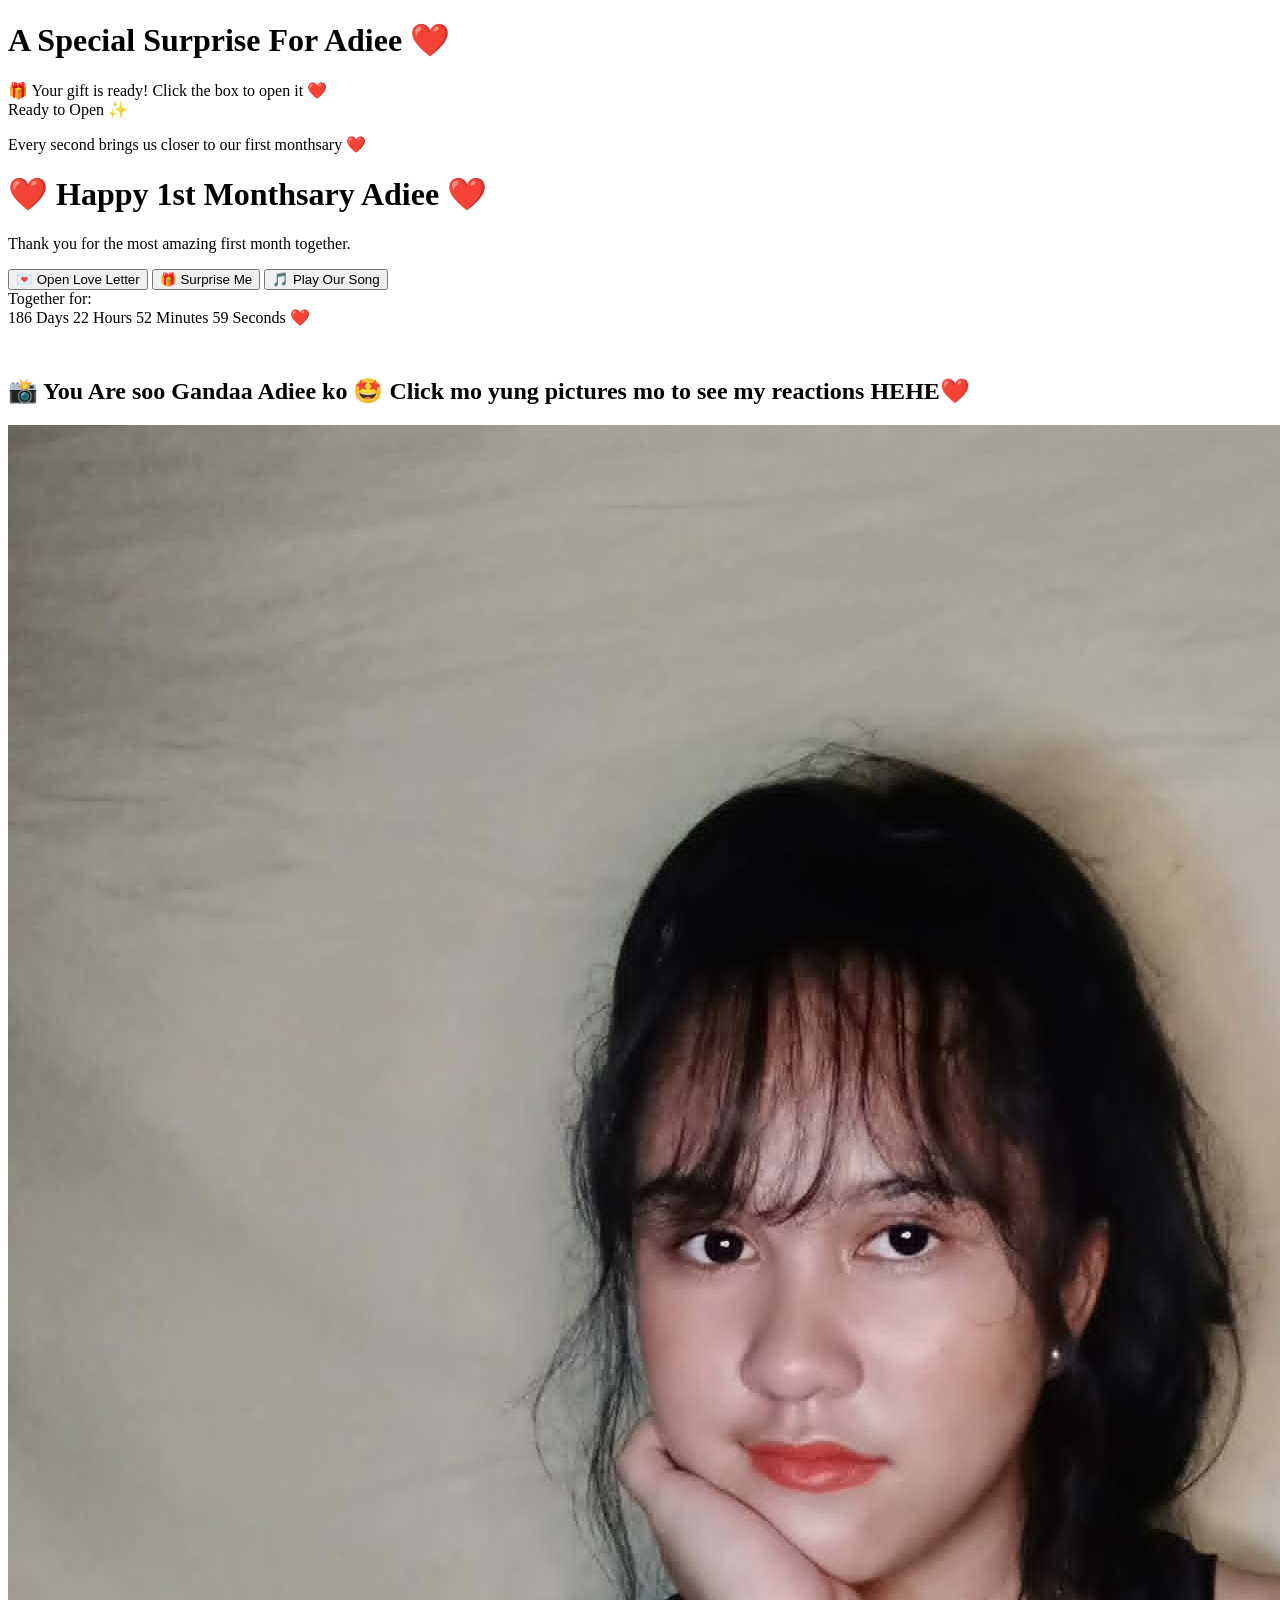
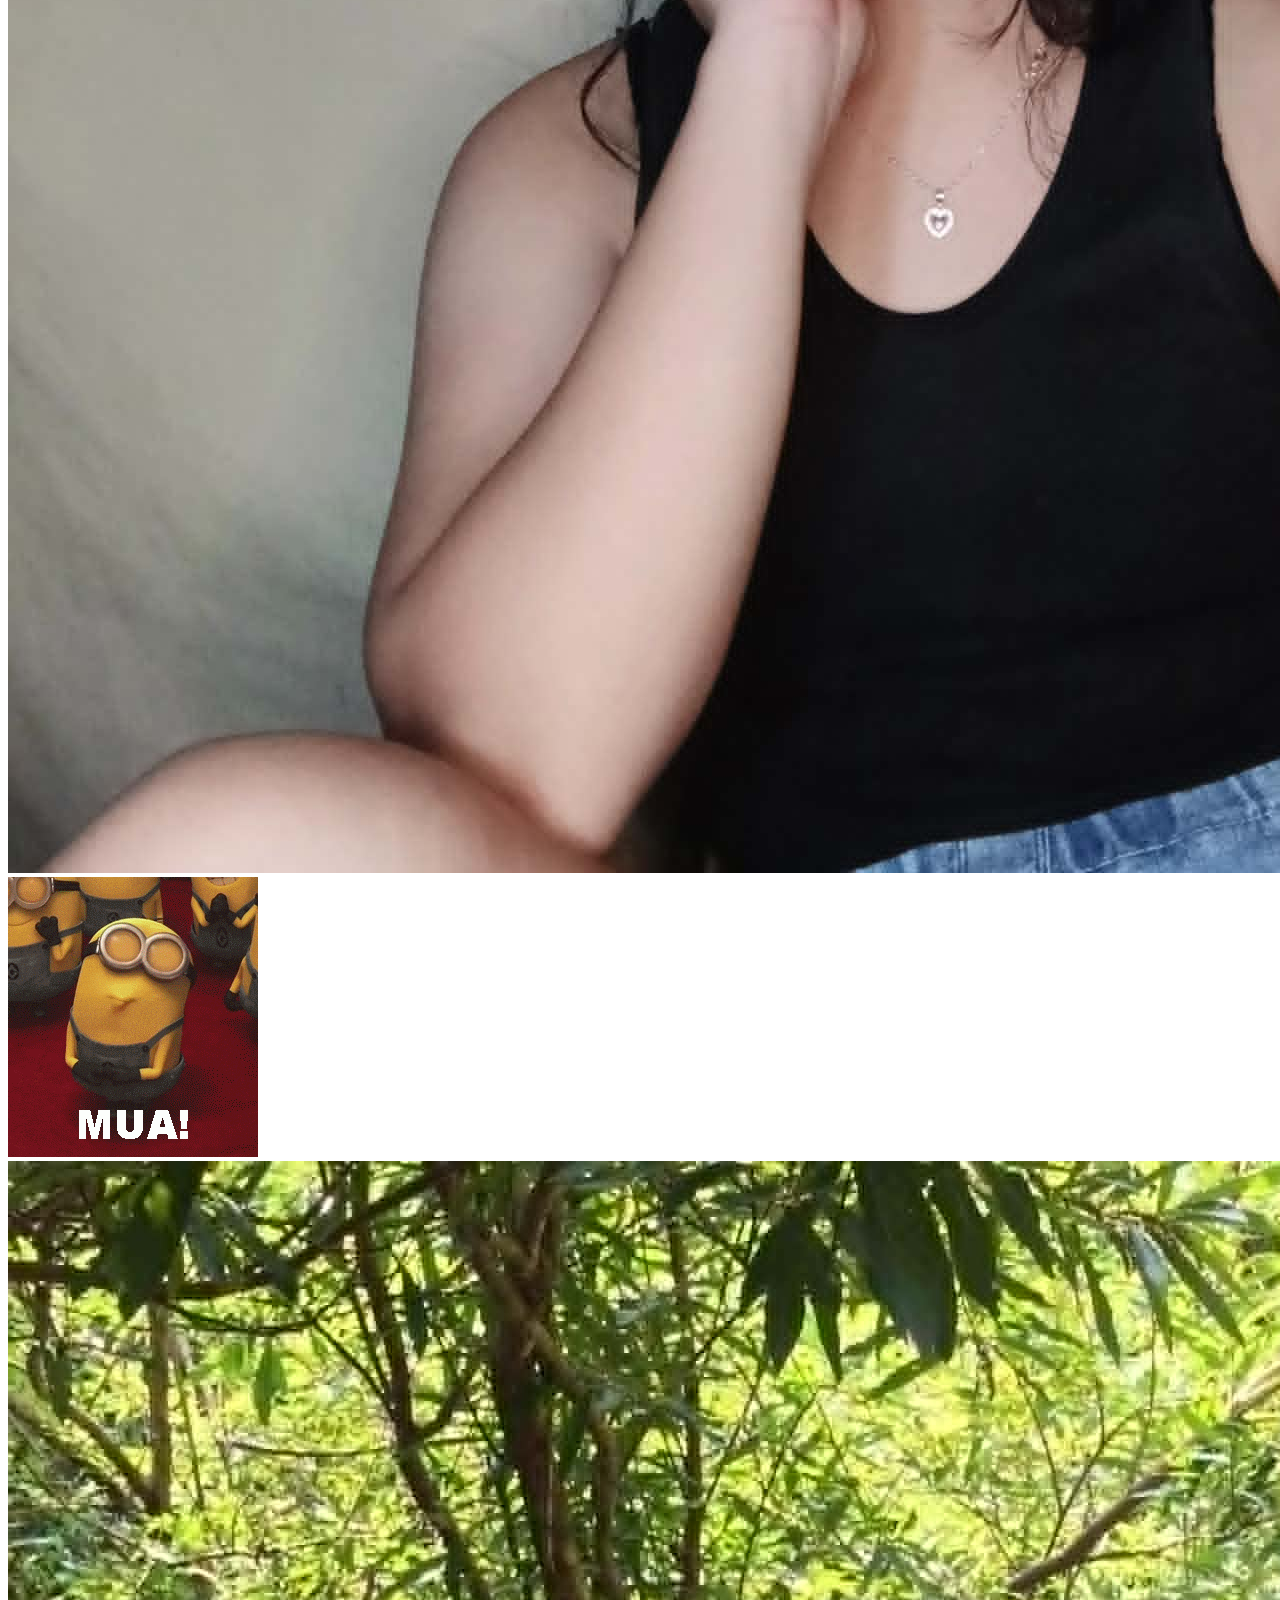
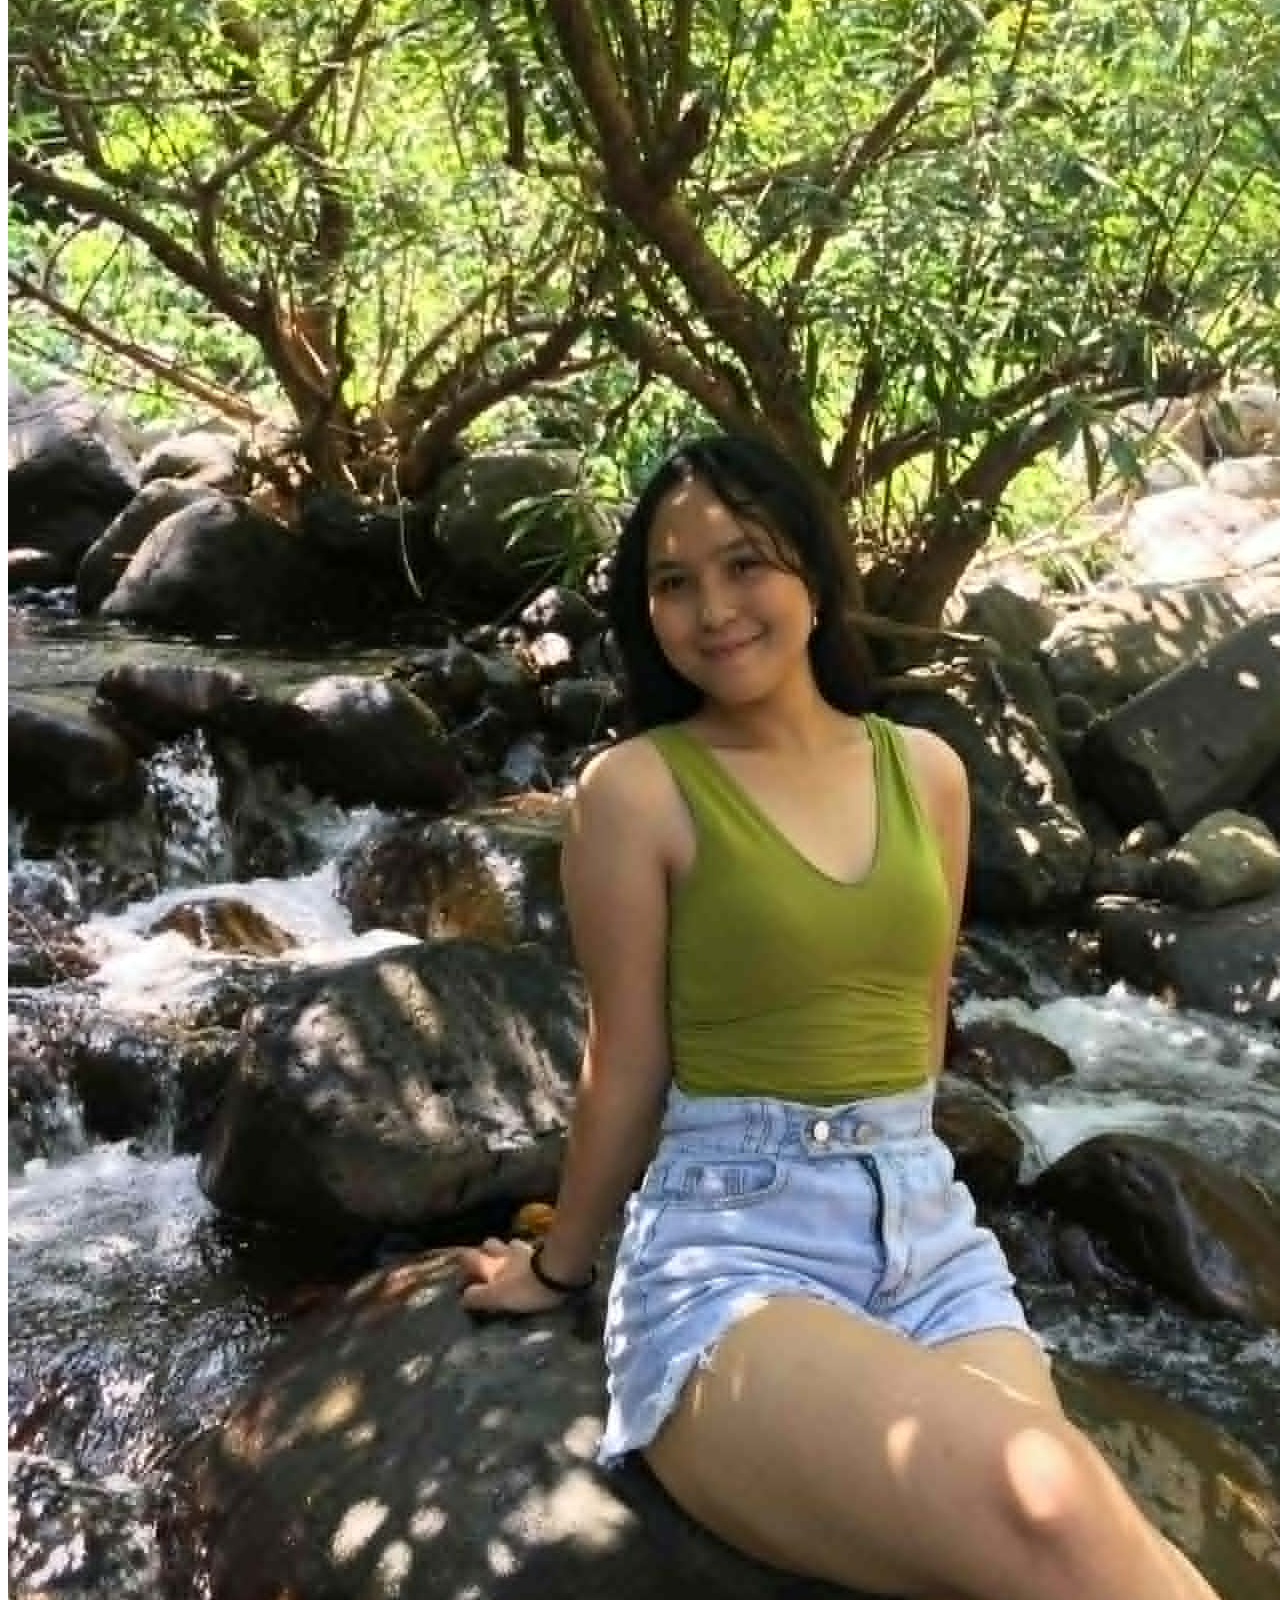
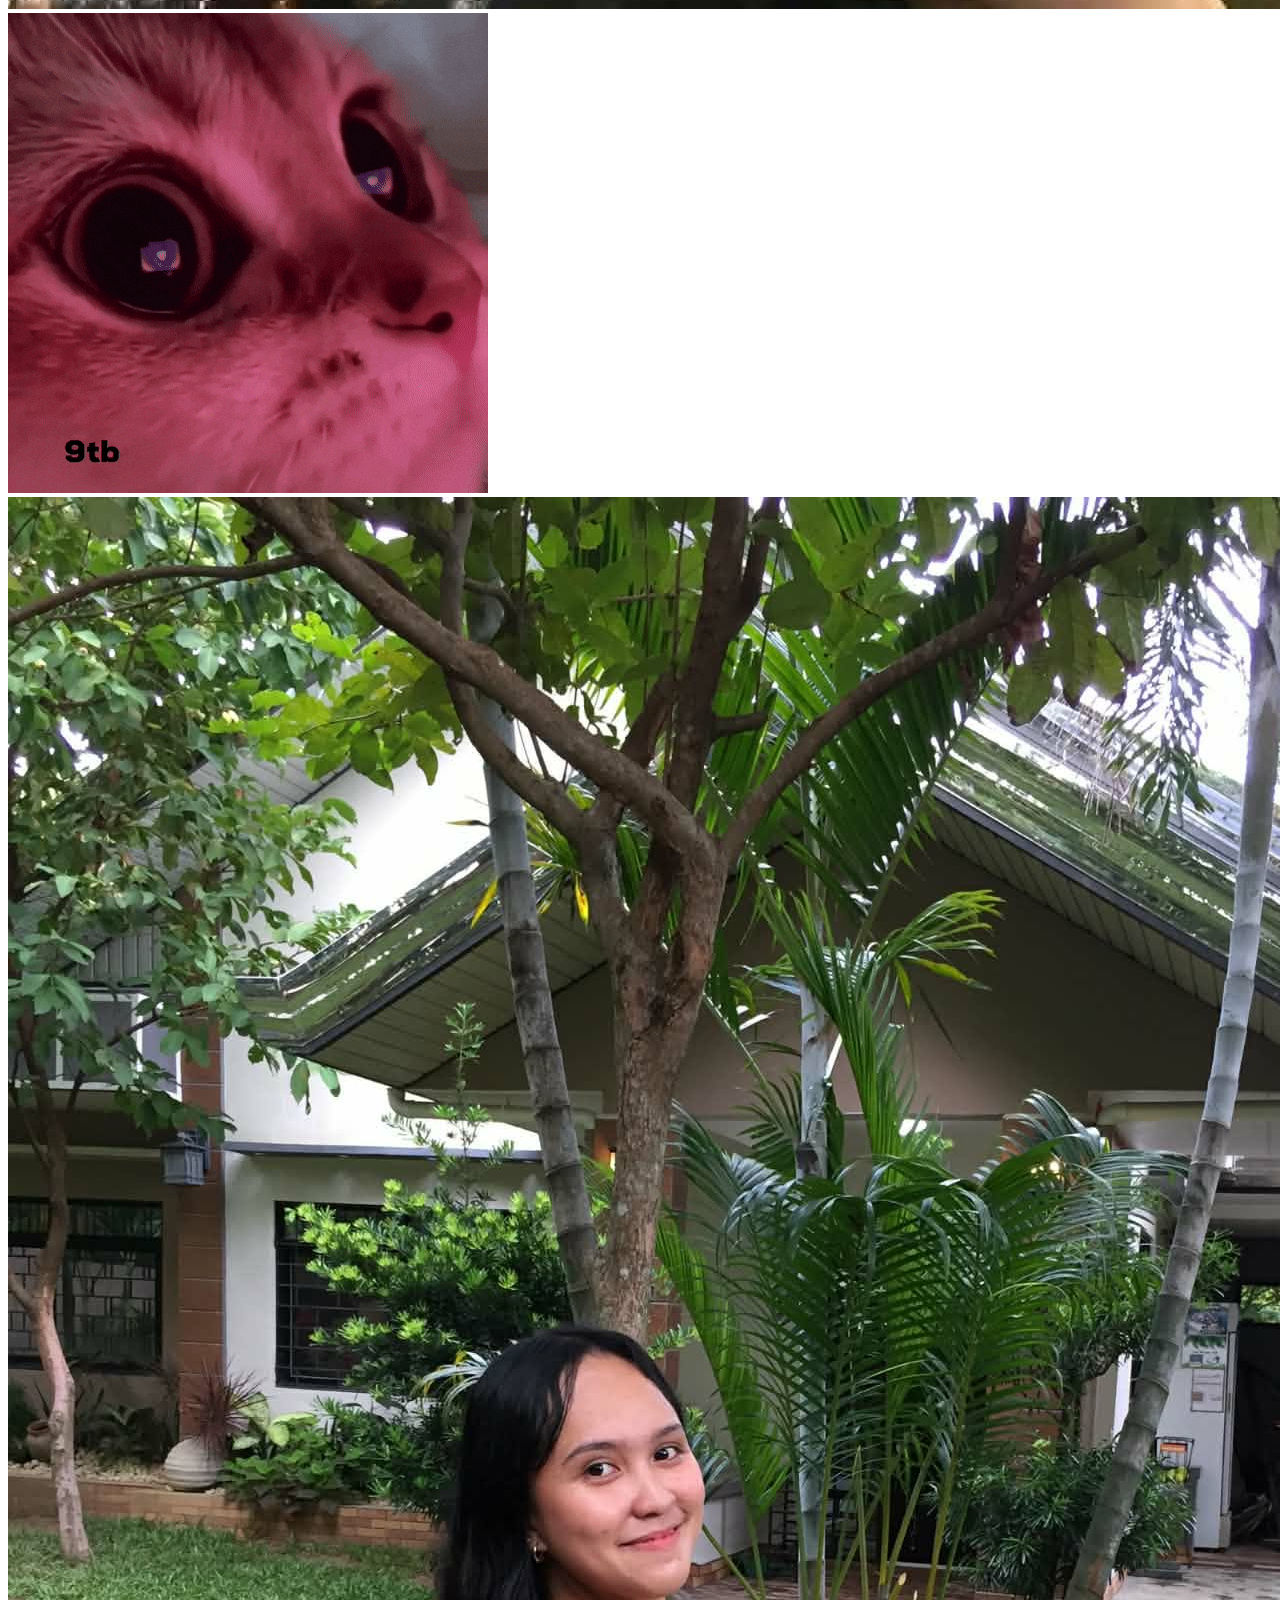
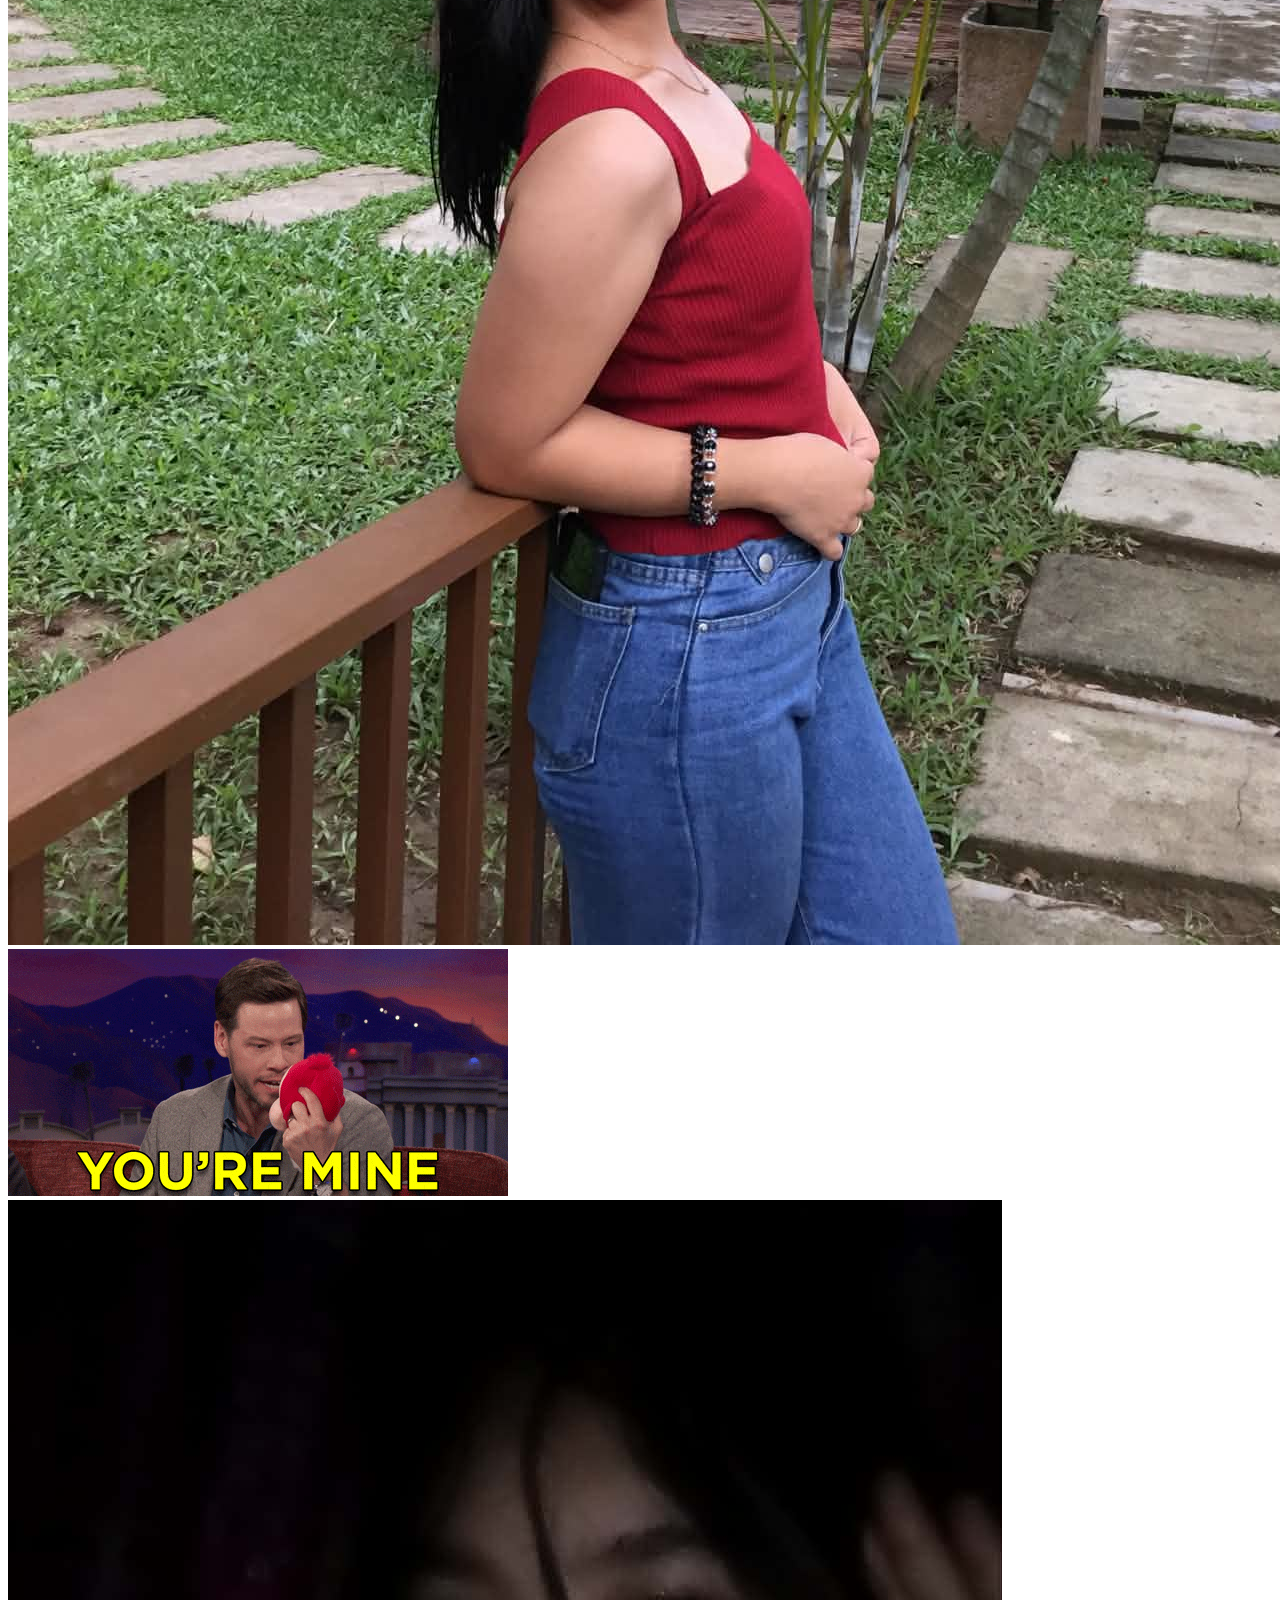
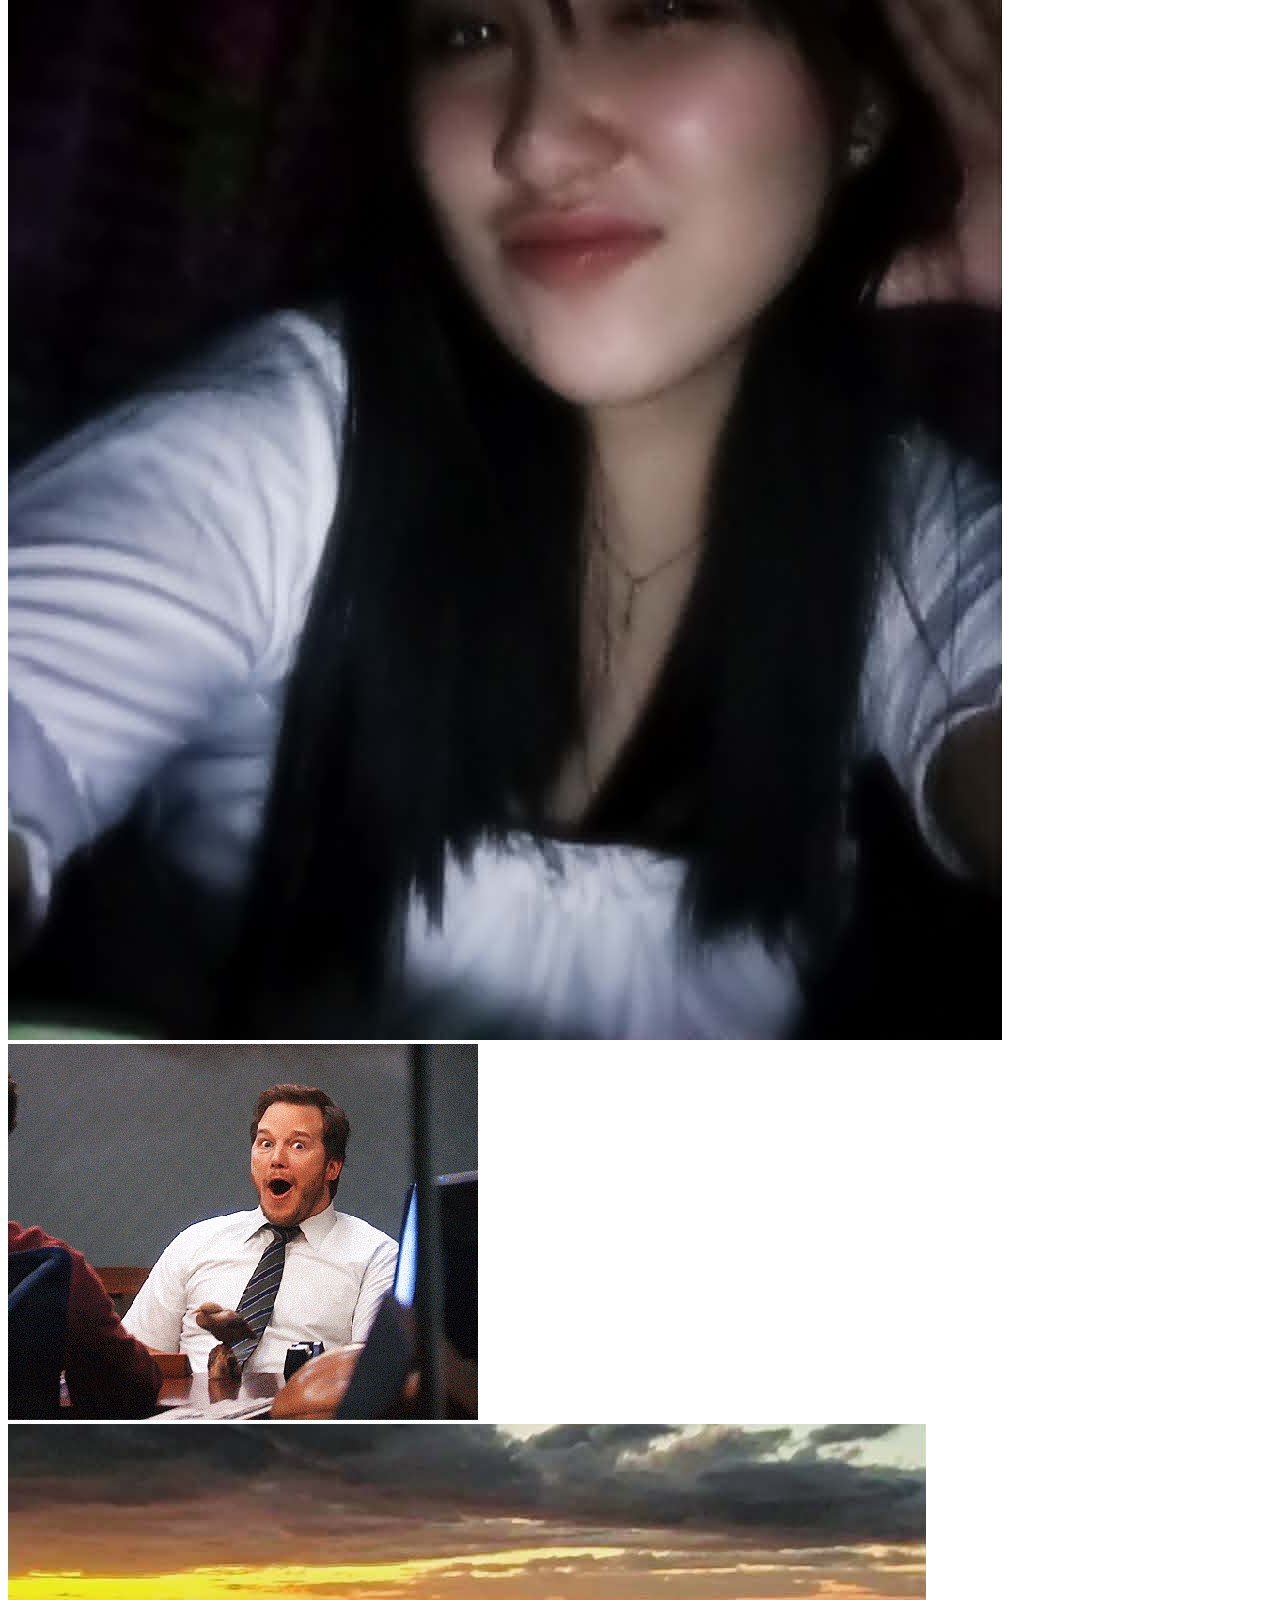
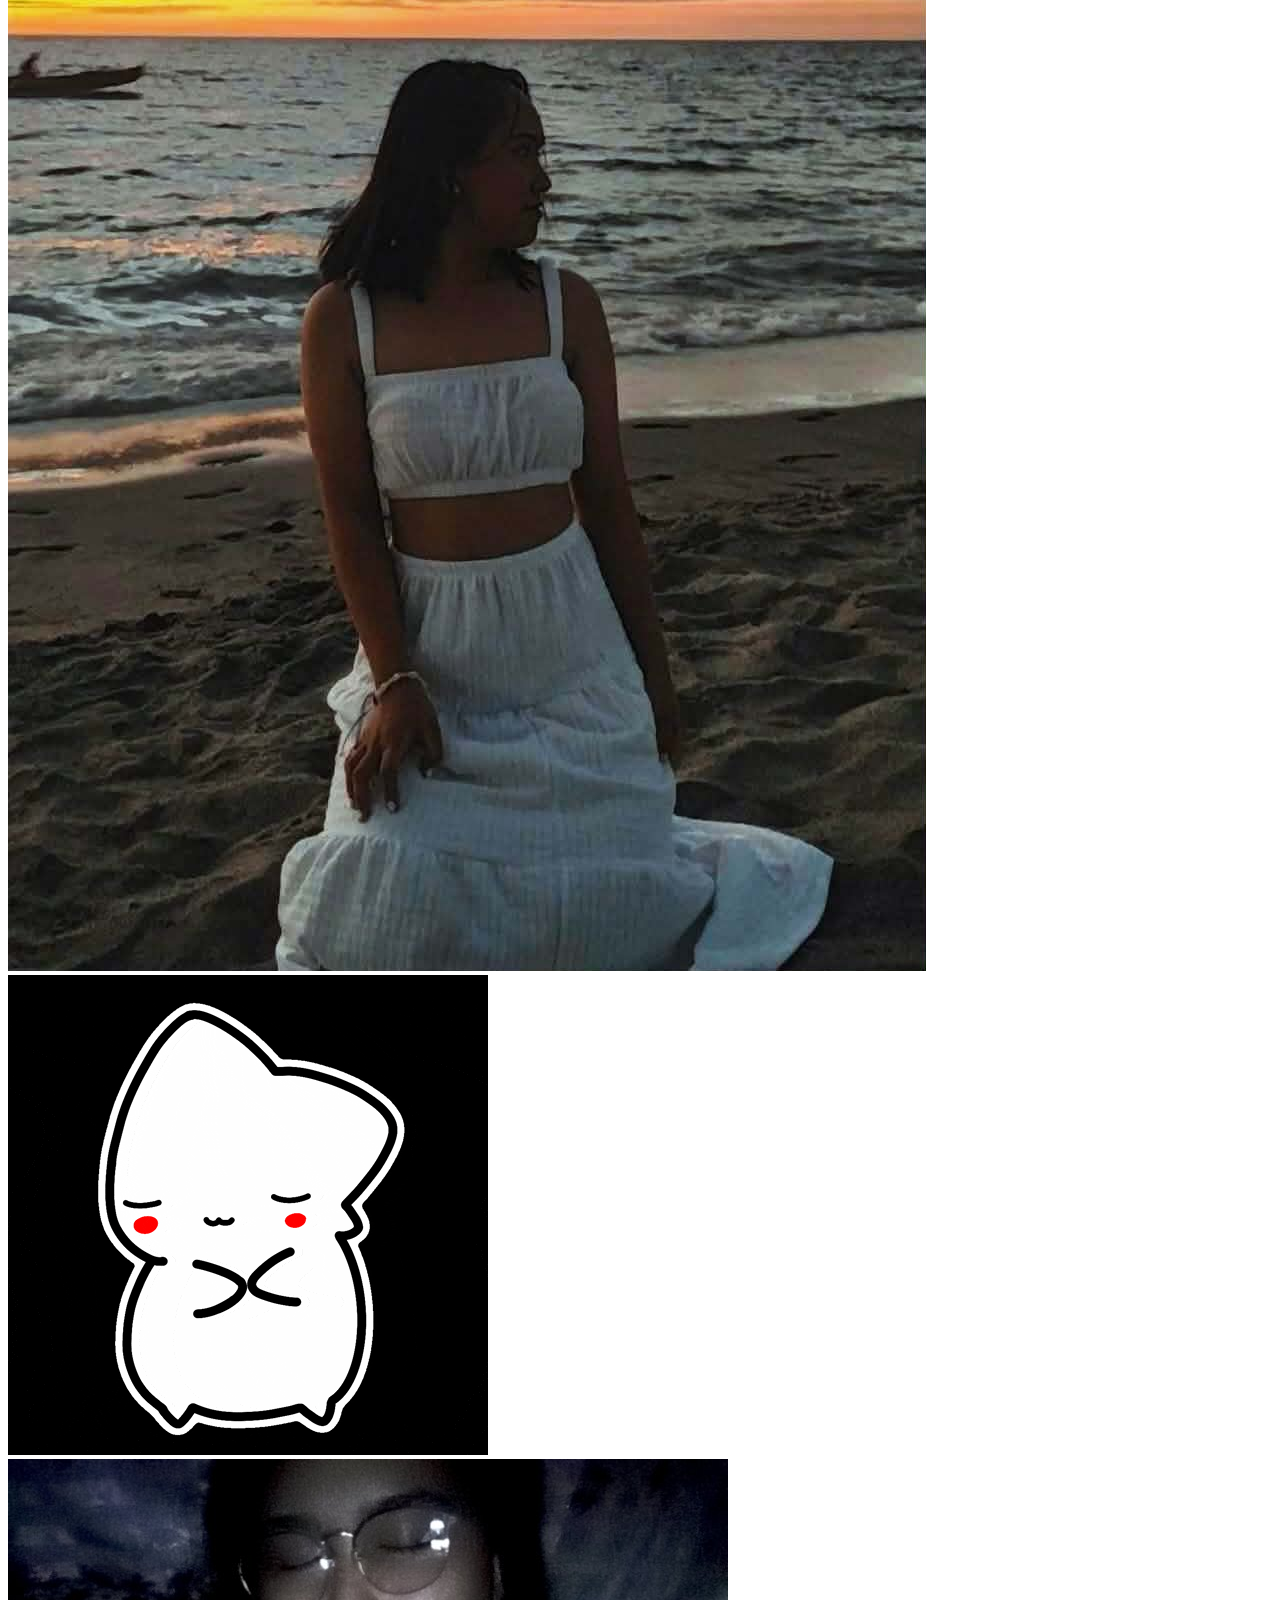
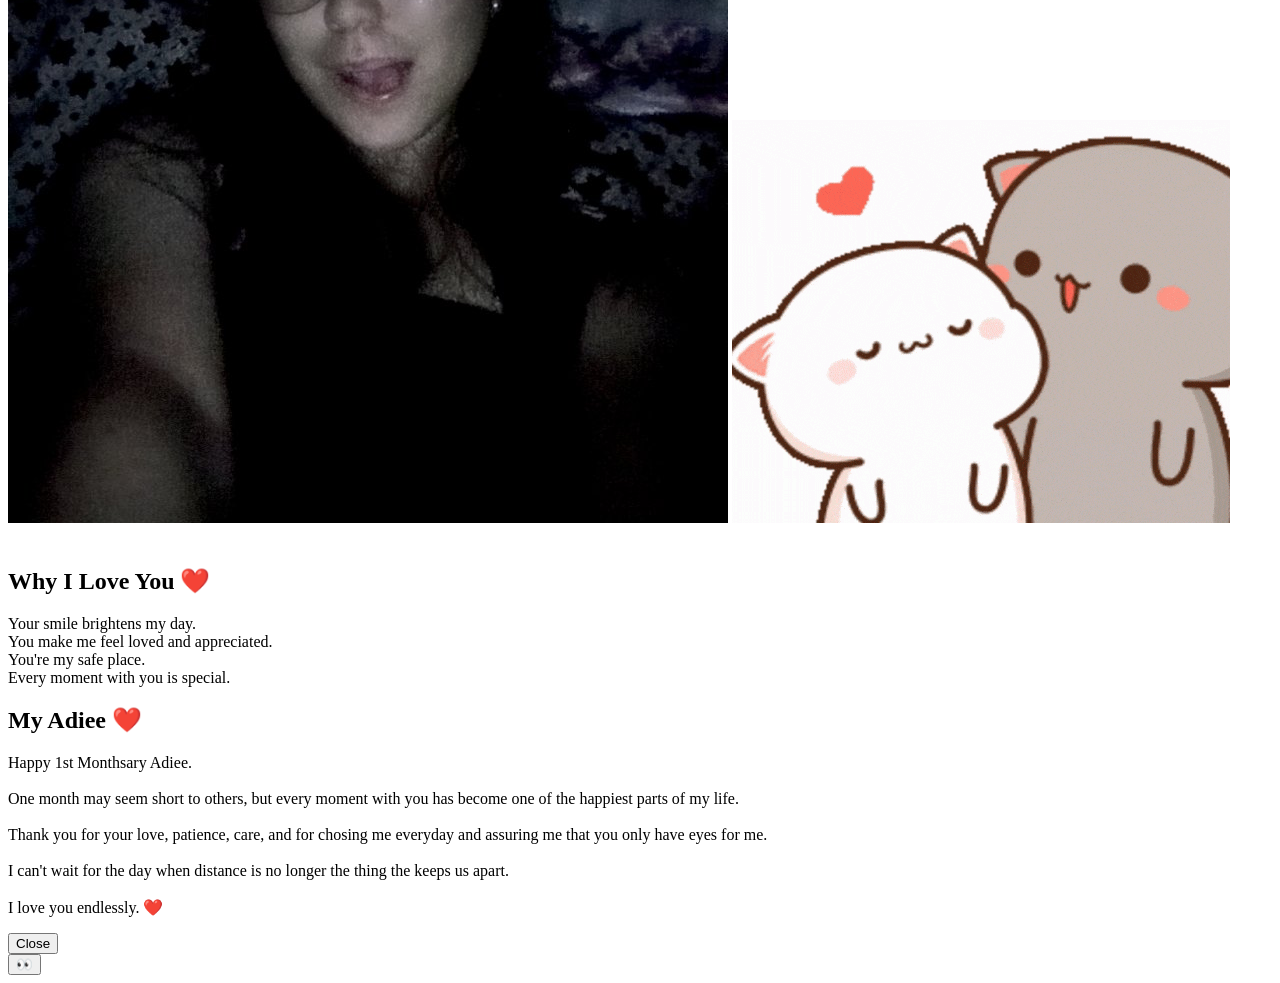
==== index.html @ 56232ab3 "Rename Surprise.html to index.html" ====
<!DOCTYPE html>
<html lang="en">
<head>
    <meta charset="UTF-8">
    <meta name="viewport" content="width=device-width, initial-scale=1.0">
    <title>Surprise for my Adiee ❤️</title>
    <link rel="stylesheet" href="style.css">
</head>
<body>

    <!-- LOCK SCREEN -->
    <div id="lockScreen">

        <h1>A Special Surprise For Adiee ❤️</h1>

        <div id="giftBox" onclick="openGift()">
            <div class="lid"></div>
            <div class="box"></div>
        </div>

        <div id="giftMessage">
            🎁 Your gift unlocks on July 2, 2026
        </div>

        <div id="countdown"></div>

        <p class="wait-text">
            Every second brings us closer to our first monthsary ❤️
        </p>

    </div>

    <!-- MAIN WEBSITE -->
    <div id="mainContent">

        <div class="container">

            <h1>❤️ Happy 1st Monthsary Adiee ❤️</h1>

            <p class="subtitle">
                Thank you for the most amazing first month together.
            </p>

            <button class="btn love-btn" onclick="openLetter()">
                💌 Open Love Letter
            </button>

            <button class="btn love-btn" onclick="showSurprise()">
                🎁 Surprise Me
            </button>

            <button class="btn love-btn" onclick="playMusic()">
                🎵 Play Our Song
            </button>

            <div id="surpriseText"></div>

            <div class="countdown-main">
                Together for:
                <div id="daysTogether"></div>
            </div>

            <h2 style="margin-top:50px;">📸 You Are soo Gandaa Adiee ko 🤩
              Click mo yung pictures mo to see my reactions HEHE❤️ 
            </h2>

            <div class="gallery">

    <div class="photo-card">
        <img src="pictures/p1.jpg" class="memory-photo">
        <img src="pictures/g1.gif" class="gif-overlay">
    </div>

    <div class="photo-card">
        <img src="pictures/p2.jpg" class="memory-photo">
        <img src="pictures/g2.gif" class="gif-overlay">
    </div>

    <div class="photo-card">
        <img src="pictures/p4.jpg" class="memory-photo">
        <img src="pictures/g3.gif" class="gif-overlay">
    </div>

    <div class="photo-card">
        <img src="pictures/p5.jpg" class="memory-photo">
        <img src="pictures/g4.gif" class="gif-overlay">
    </div>

    <div class="photo-card">
        <img src="pictures/p6.jpg" class="memory-photo">
        <img src="pictures/g5.gif" class="gif-overlay">
    </div>

    <div class="photo-card">
        <img src="pictures/p7.jpg" class="memory-photo">
        <img src="pictures/g6.gif" class="gif-overlay">
    </div>

</div>

            <h2 style="margin-top:40px;">Why I Love You ❤️</h2>

            <div class="card-container">

                <div class="card">Your smile brightens my day.</div>
                <div class="card">You make me feel loved and appreciated.</div>
                <div class="card">You're my safe place.</div>
                <div class="card">Every moment with you is special.</div>

            </div>

        </div>

        <div class="overlay" id="overlay"></div>

        <div class="popup" id="letter">

            <h2>My Adiee ❤️</h2>

            <p>
                Happy 1st Monthsary Adiee.<br><br>

                One month may seem short to others,
                but every moment with you has become
                one of the happiest parts of my life.<br><br>

                Thank you for your love, patience,
                care, and for chosing me everyday 
                and assuring me that you only 
                have eyes for me.<br><br>

                I can't wait for the day when distance
                is no longer the thing the keeps us apart.<br><br>

                I love you endlessly. ❤️
            </p>

            <button class="close" onclick="closeLetter()">
                Close
            </button>

        </div>

        <button class="secret btn" onclick="secretMessage()">
            👀
        </button>

        <audio id="music">
            <source src="pictures/s1.mp3" type="audio/mp3">
        </audio>

    </div>

    <script src="script.js"></script>

</body>
</html>
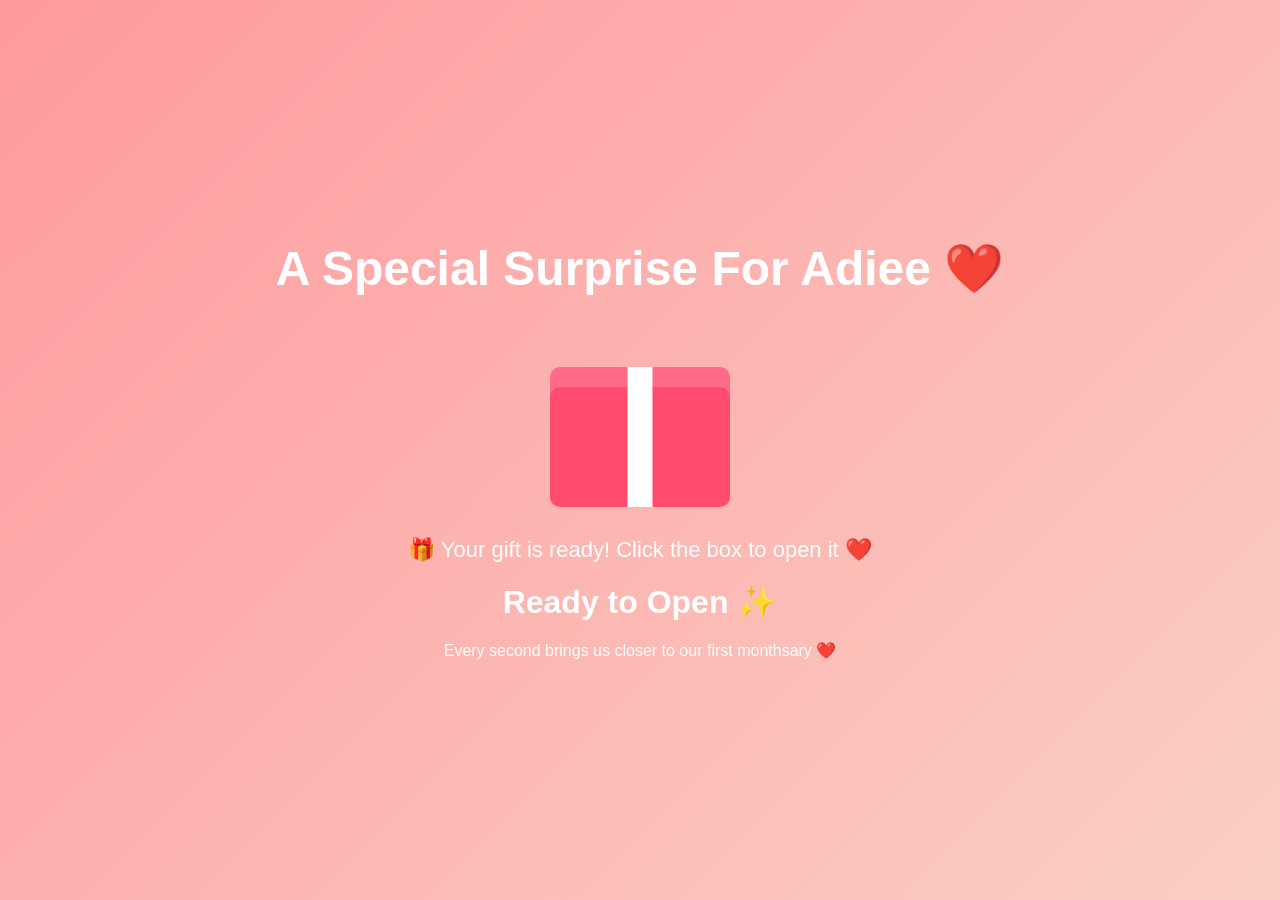
==== commit 18bb2102: "Update index.html" ====
--- a/index.html
+++ b/index.html
@@ -4,7 +4,7 @@
     <meta charset="UTF-8">
     <meta name="viewport" content="width=device-width, initial-scale=1.0">
     <title>Surprise for my Adiee ❤️</title>
-    <link rel="stylesheet" href="style.css">
+    <link rel="stylesheet" href="Style.css">
 </head>
 <body>
 
--- a/Style.css
+++ b/Style.css
@@ -0,0 +1,249 @@
+*{
+    margin:0;
+    padding:0;
+    box-sizing:border-box;
+    font-family:'Segoe UI',sans-serif;
+}
+
+body{
+    background:linear-gradient(135deg,#ff9a9e,#fad0c4);
+    min-height:100vh;
+    overflow-x:hidden;
+    text-align:center;
+    color:white;
+}
+
+/* LOCK SCREEN */
+
+#lockScreen{
+    min-height:100vh;
+    display:flex;
+    flex-direction:column;
+    justify-content:center;
+    align-items:center;
+    padding:20px;
+}
+
+#giftBox{
+    position:relative;
+    width:180px;
+    height:180px;
+    margin:30px auto;
+    cursor:pointer;
+}
+
+.box{
+    position:absolute;
+    bottom:0;
+    width:180px;
+    height:120px;
+    background:#ff4b6e;
+    border-radius:10px;
+}
+
+.box::before{
+    content:'';
+    position:absolute;
+    left:50%;
+    transform:translateX(-50%);
+    width:25px;
+    height:120px;
+    background:white;
+}
+
+.lid{
+    position:absolute;
+    top:40px;
+    width:180px;
+    height:40px;
+    background:#ff6b88;
+    border-radius:10px;
+    transform-origin:left center;
+    transition:1s;
+}
+
+.lid::before{
+    content:'';
+    position:absolute;
+    left:50%;
+    transform:translateX(-50%);
+    width:25px;
+    height:40px;
+    background:white;
+}
+
+.open .lid{
+    transform:rotate(-45deg) translateY(-30px);
+}
+
+#giftMessage{
+    font-size:22px;
+}
+
+#countdown{
+    font-size:2rem;
+    margin-top:20px;
+    font-weight:bold;
+}
+
+.wait-text{
+    margin-top:20px;
+}
+
+#mainContent{
+    display:none;
+}
+
+/* MAIN SITE */
+
+.container{
+    padding:50px 20px;
+}
+
+h1{
+    font-size:3rem;
+}
+
+.subtitle{
+    margin:20px 0;
+}
+
+.btn{
+    border:none;
+    border-radius:30px;
+    padding:15px 30px;
+    margin:10px;
+    cursor:pointer;
+    transition:.3s;
+}
+
+.btn:hover{
+    transform:scale(1.1);
+}
+
+.love-btn{
+    background:white;
+    color:#ff4b6e;
+}
+
+.gallery{
+    display:grid;
+    grid-template-columns:repeat(auto-fit,minmax(250px,1fr));
+    gap:15px;
+    margin-top:30px;
+    padding:20px;
+}
+
+.gallery img{
+    width:100%;
+    height:300px;
+    object-fit:cover;
+    border-radius:20px;
+    border:4px solid white;
+}
+
+.card-container{
+    display:flex;
+    flex-wrap:wrap;
+    justify-content:center;
+    gap:15px;
+    margin-top:30px;
+}
+
+.card{
+    width:250px;
+    background:white;
+    color:#333;
+    padding:20px;
+    border-radius:20px;
+}
+
+.popup{
+    position:fixed;
+    top:50%;
+    left:50%;
+    transform:translate(-50%,-50%);
+    background:white;
+    color:#333;
+    width:90%;
+    max-width:500px;
+    padding:30px;
+    border-radius:20px;
+    display:none;
+    z-index:1000;
+}
+
+.close{
+    background:#ff4b6e;
+    color:white;
+    border:none;
+    padding:10px 20px;
+    margin-top:20px;
+    border-radius:20px;
+}
+
+.overlay{
+    position:fixed;
+    width:100%;
+    height:100%;
+    background:rgba(0,0,0,.6);
+    top:0;
+    left:0;
+    display:none;
+}
+
+.secret{
+    position:fixed;
+    bottom:10px;
+    right:10px;
+    opacity:.2;
+}
+
+.secret:hover{
+    opacity:1;
+}
+
+.heart{
+    position:fixed;
+    animation:float 5s linear forwards;
+}
+
+@keyframes float{
+    from{
+        transform:translateY(0);
+        opacity:1;
+    }
+    to{
+        transform:translateY(-800px);
+        opacity:0;
+    }
+}.photo-card{
+    position:relative;
+    overflow:hidden;
+    border-radius:20px;
+}
+
+.memory-photo{
+    width:100%;
+    height:300px;
+    object-fit:cover;
+    cursor:pointer;
+}
+
+.gif-overlay{
+    position:absolute;
+    top:0;
+    left:0;
+    width:100%;
+    height:100%;
+    object-fit:cover;
+
+    opacity:0;
+    pointer-events:none;
+
+    transition:.5s;
+}
+
+.gif-overlay.show{
+    opacity:1;
+}
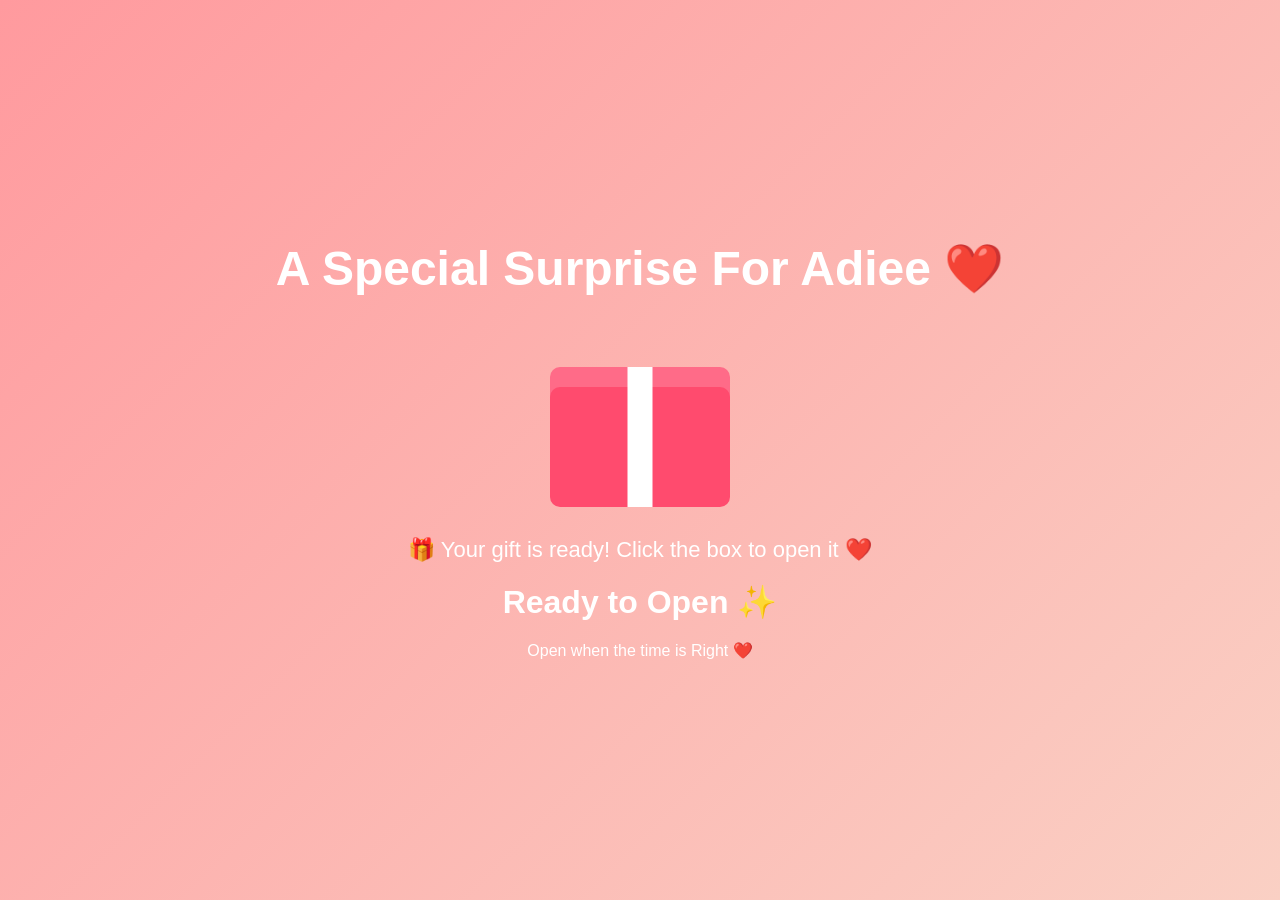
==== commit 45327d96: "Update index.html" ====
--- a/index.html
+++ b/index.html
@@ -25,7 +25,7 @@
         <div id="countdown"></div>
 
         <p class="wait-text">
-            Every second brings us closer to our first monthsary ❤️
+            Open when the time is Right ❤️
         </p>
 
     </div>
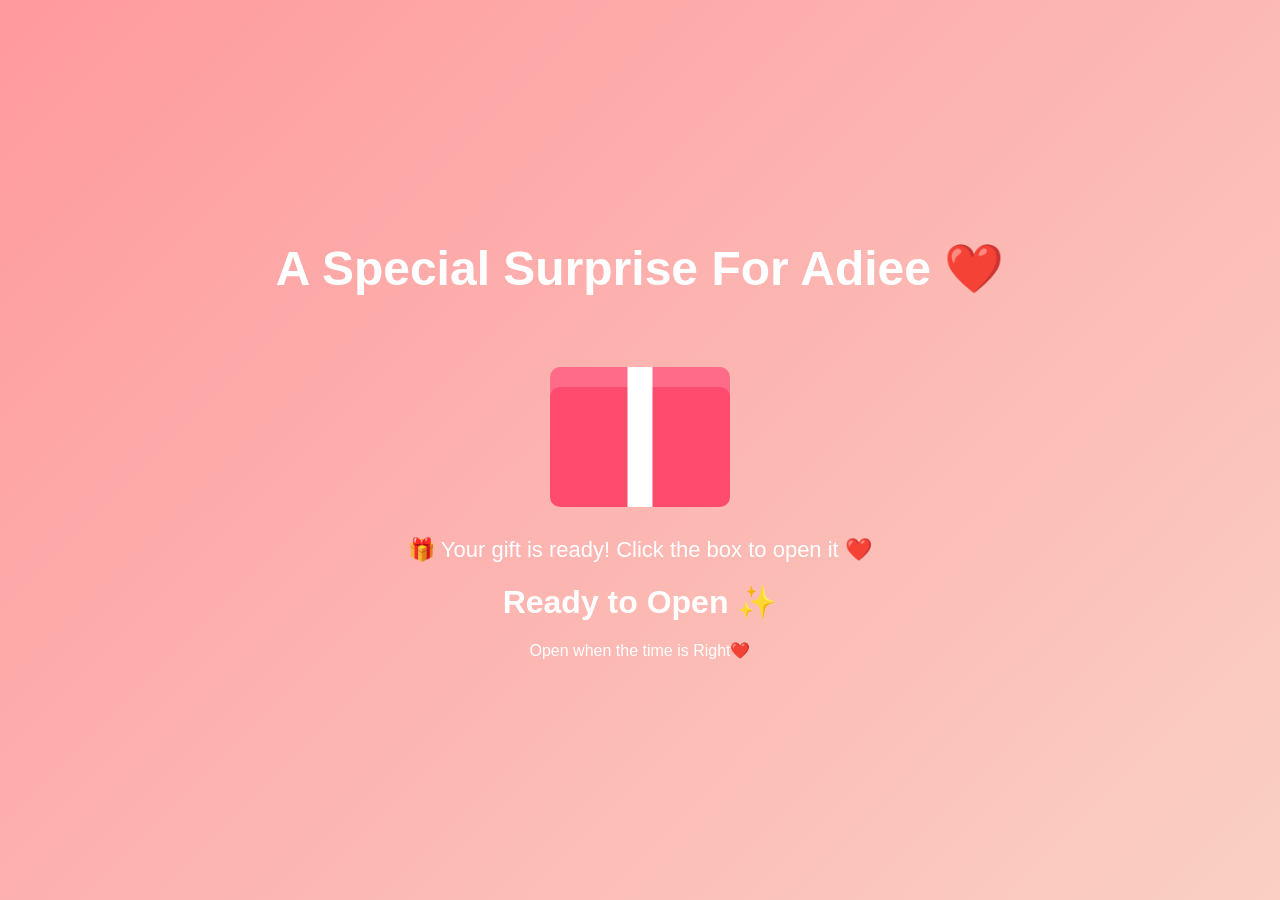
==== commit 9581de23: "Fix HTML encoding issues in index.html" ====
--- a/index.html
+++ b/index.html
@@ -25,7 +25,7 @@
         <div id="countdown"></div>
 
         <p class="wait-text">
-            Open when the time is Right ❤️
+            Open when the time is Right❤️
         </p>
 
     </div>
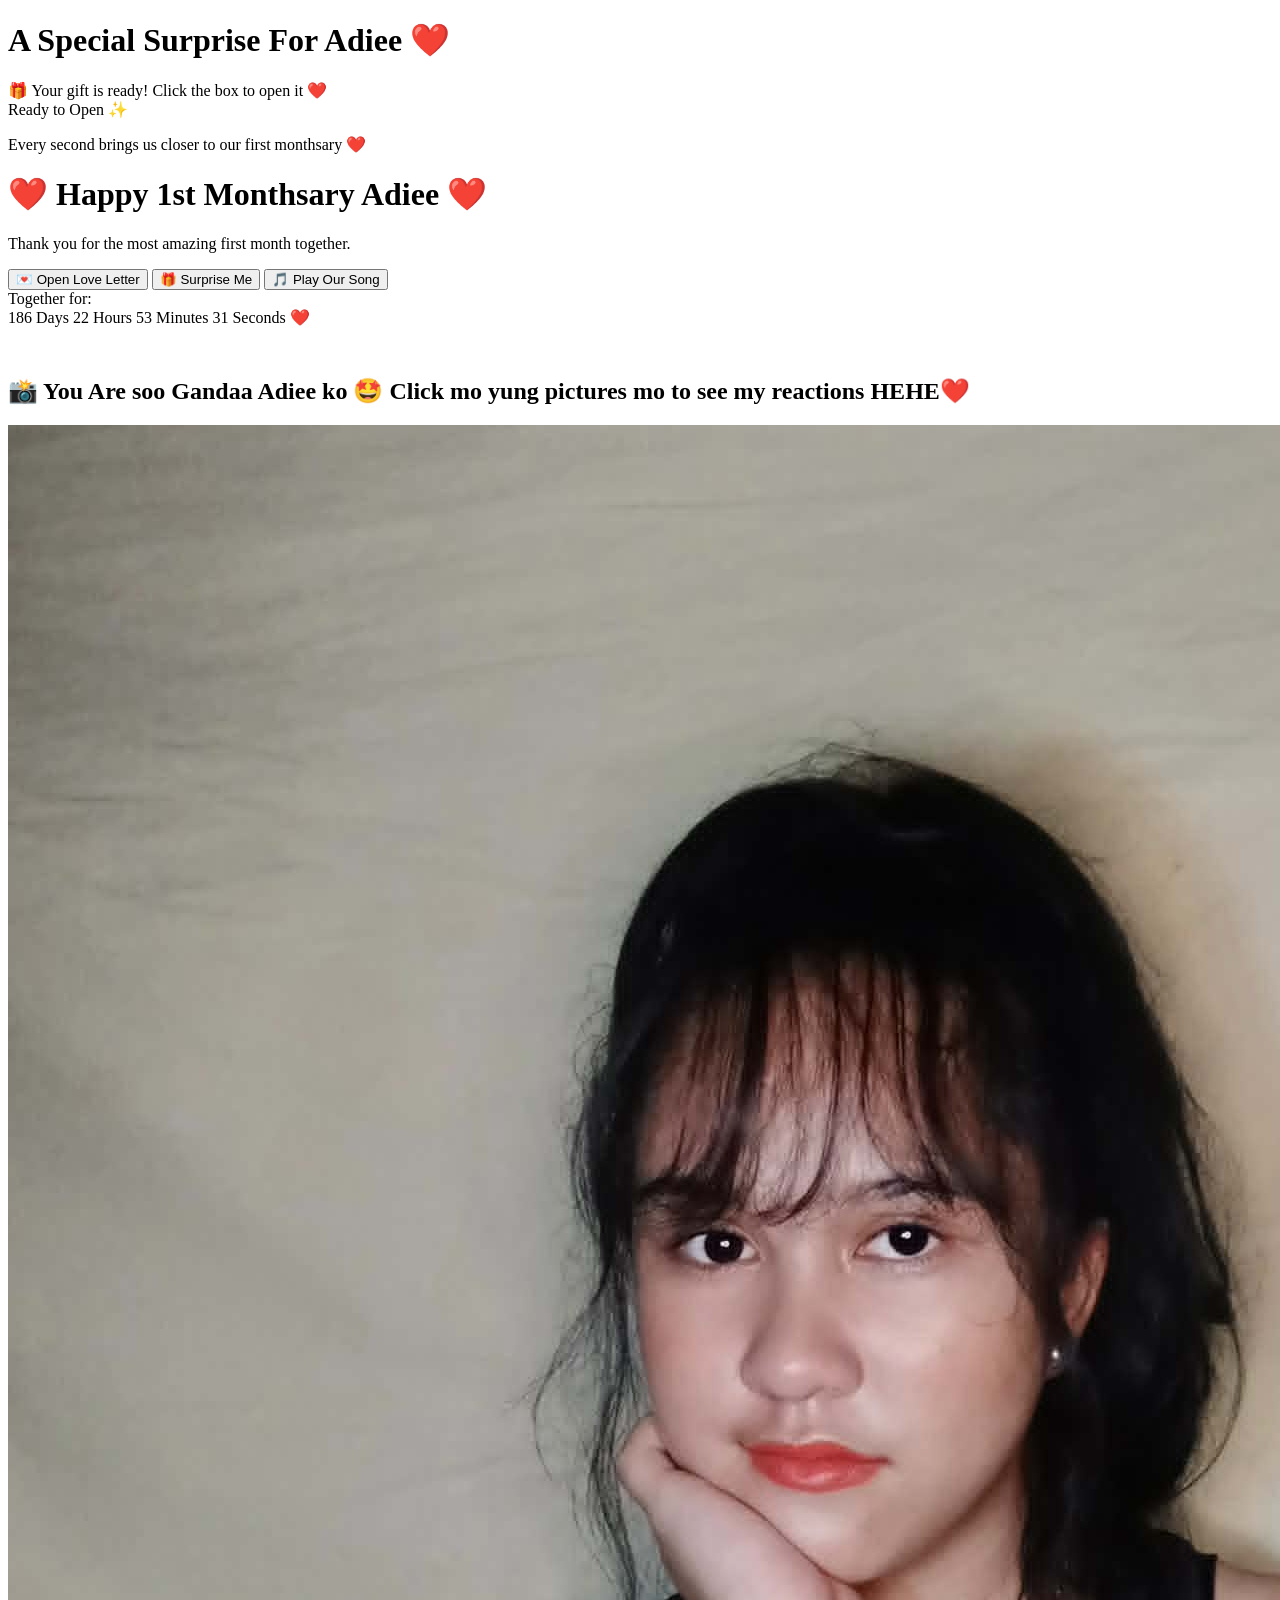
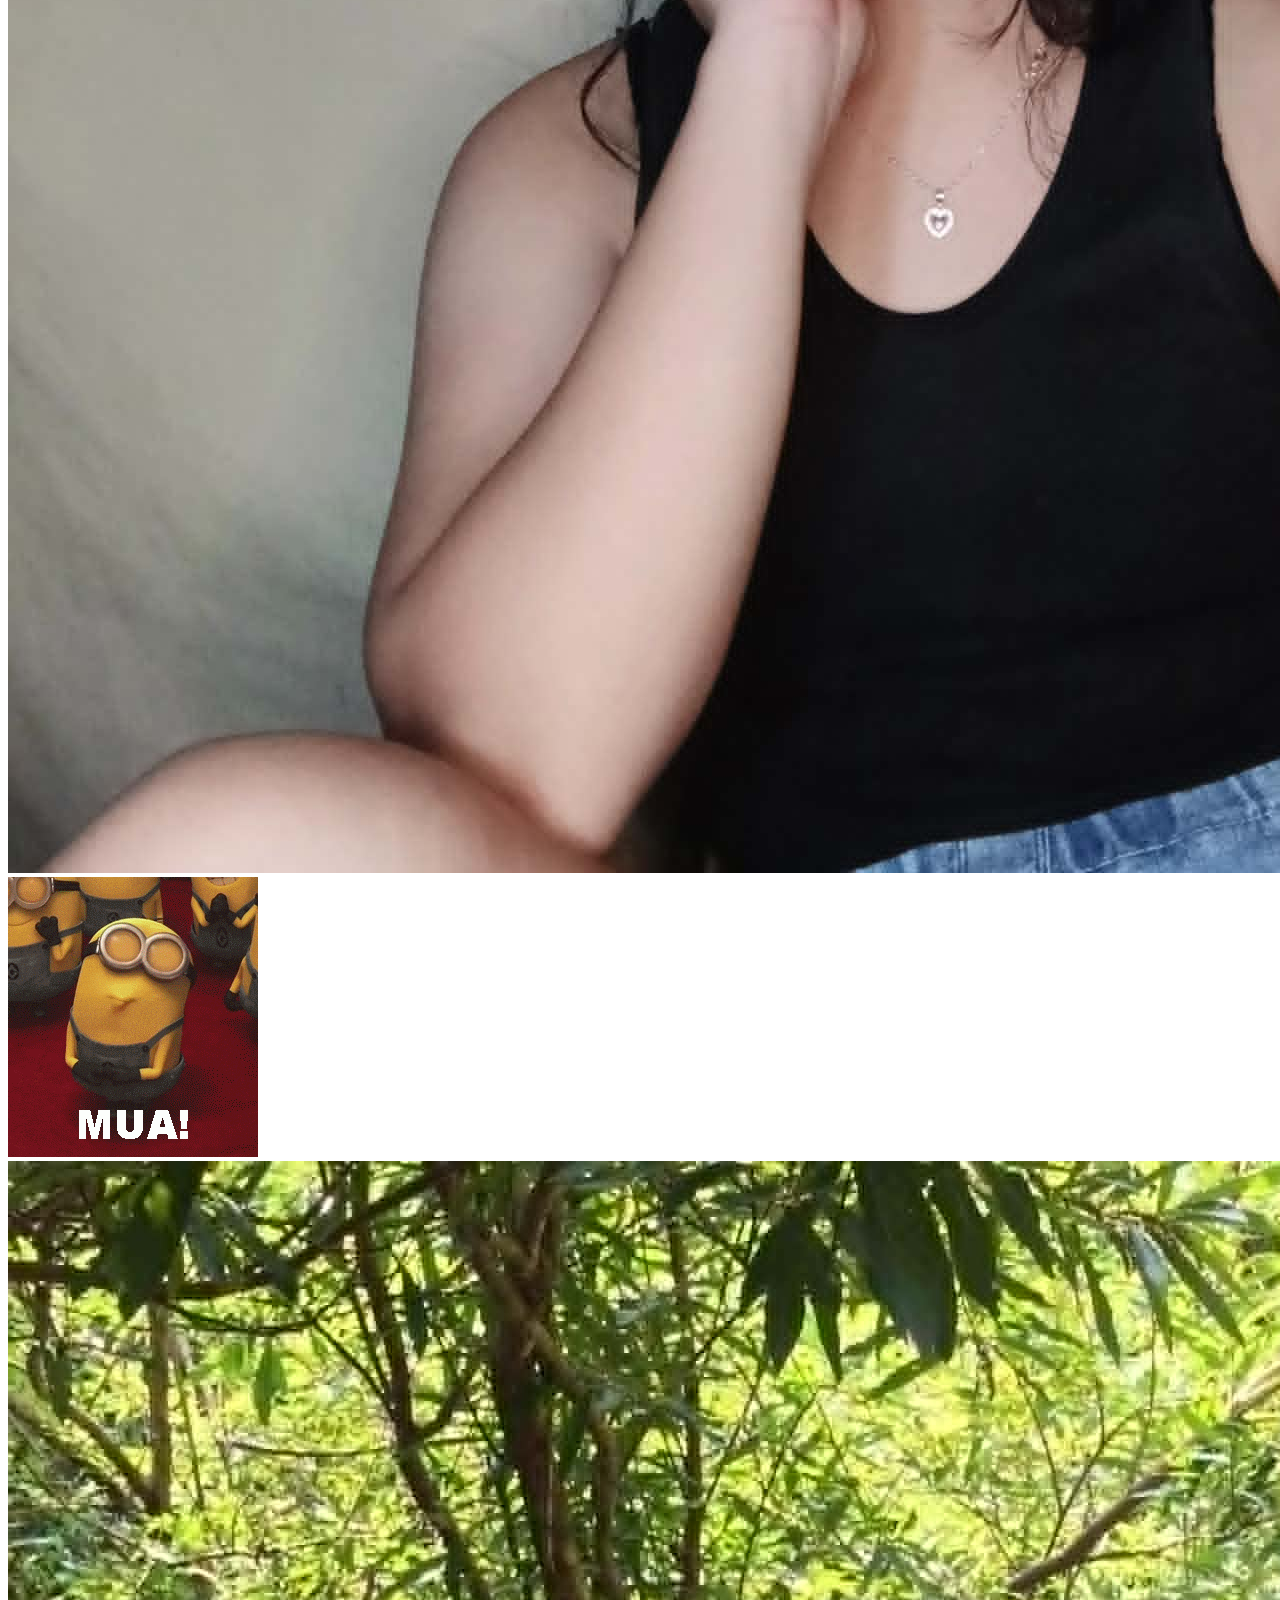
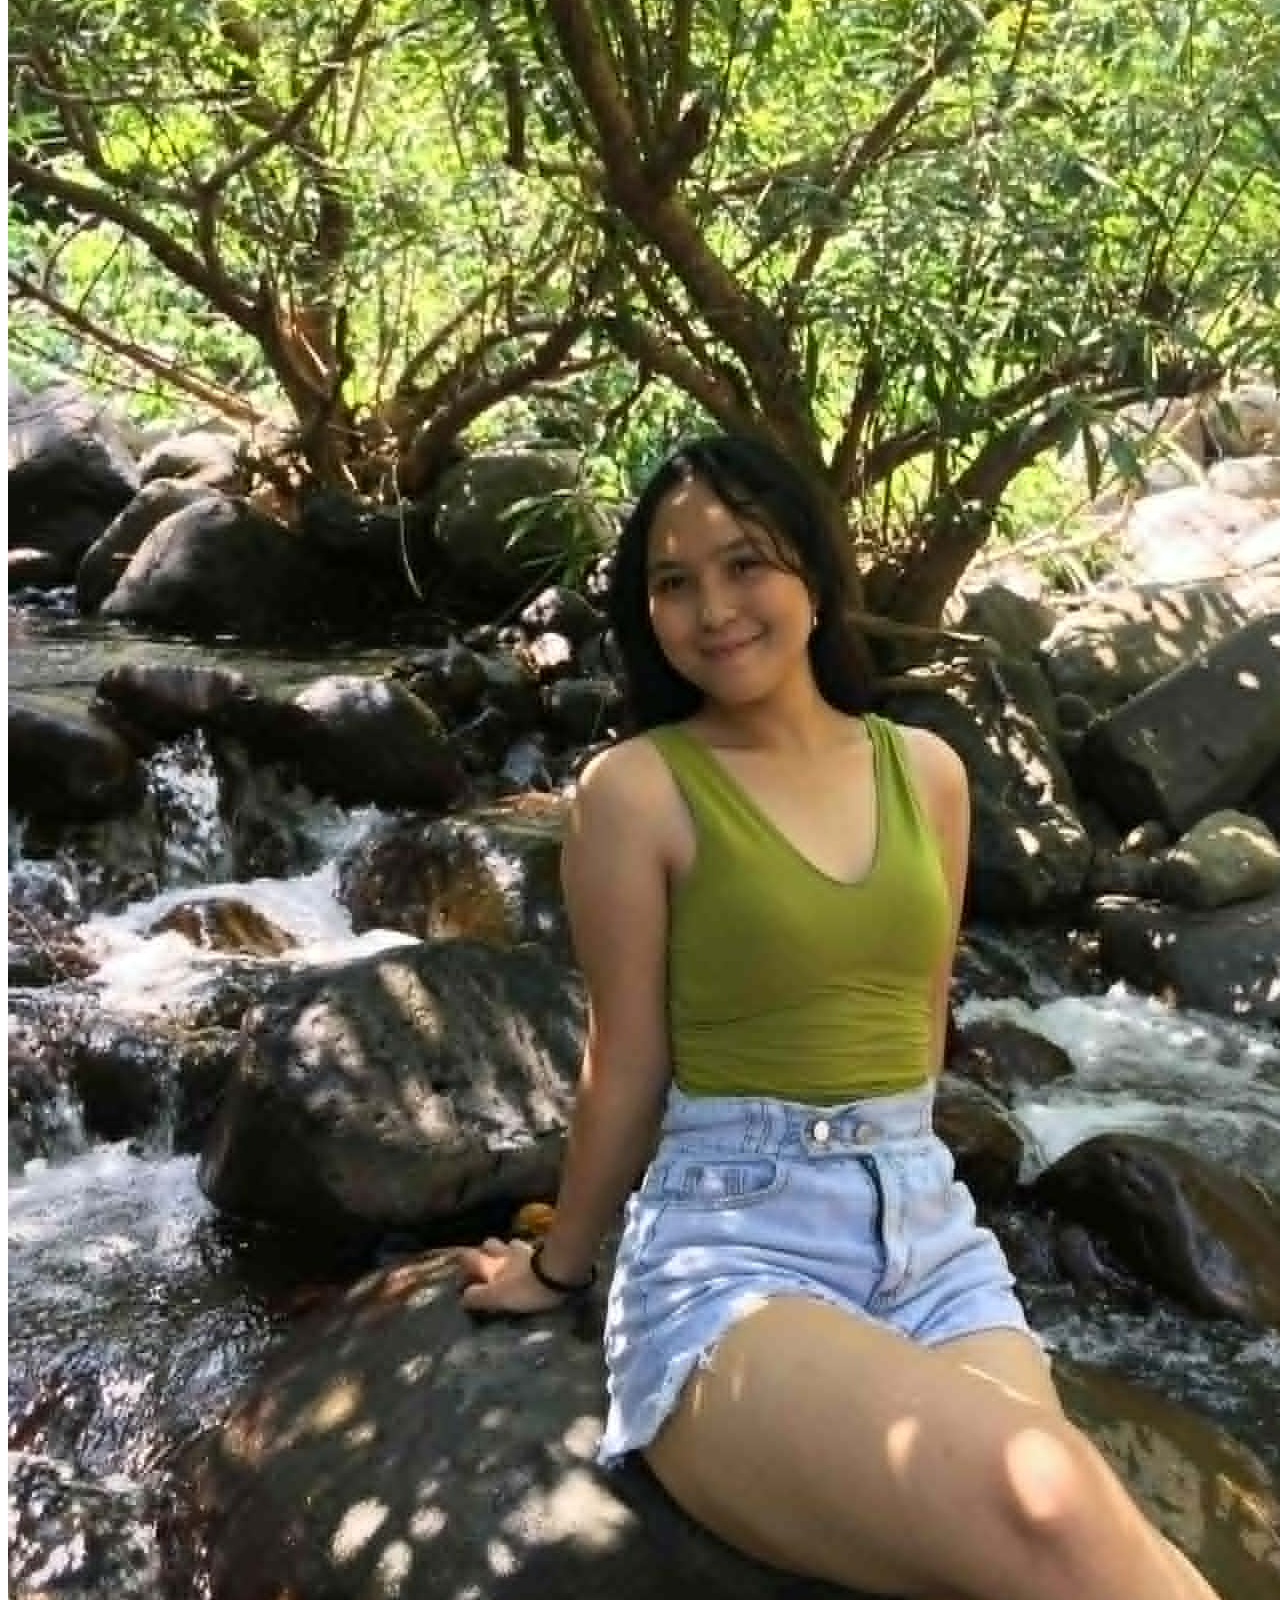
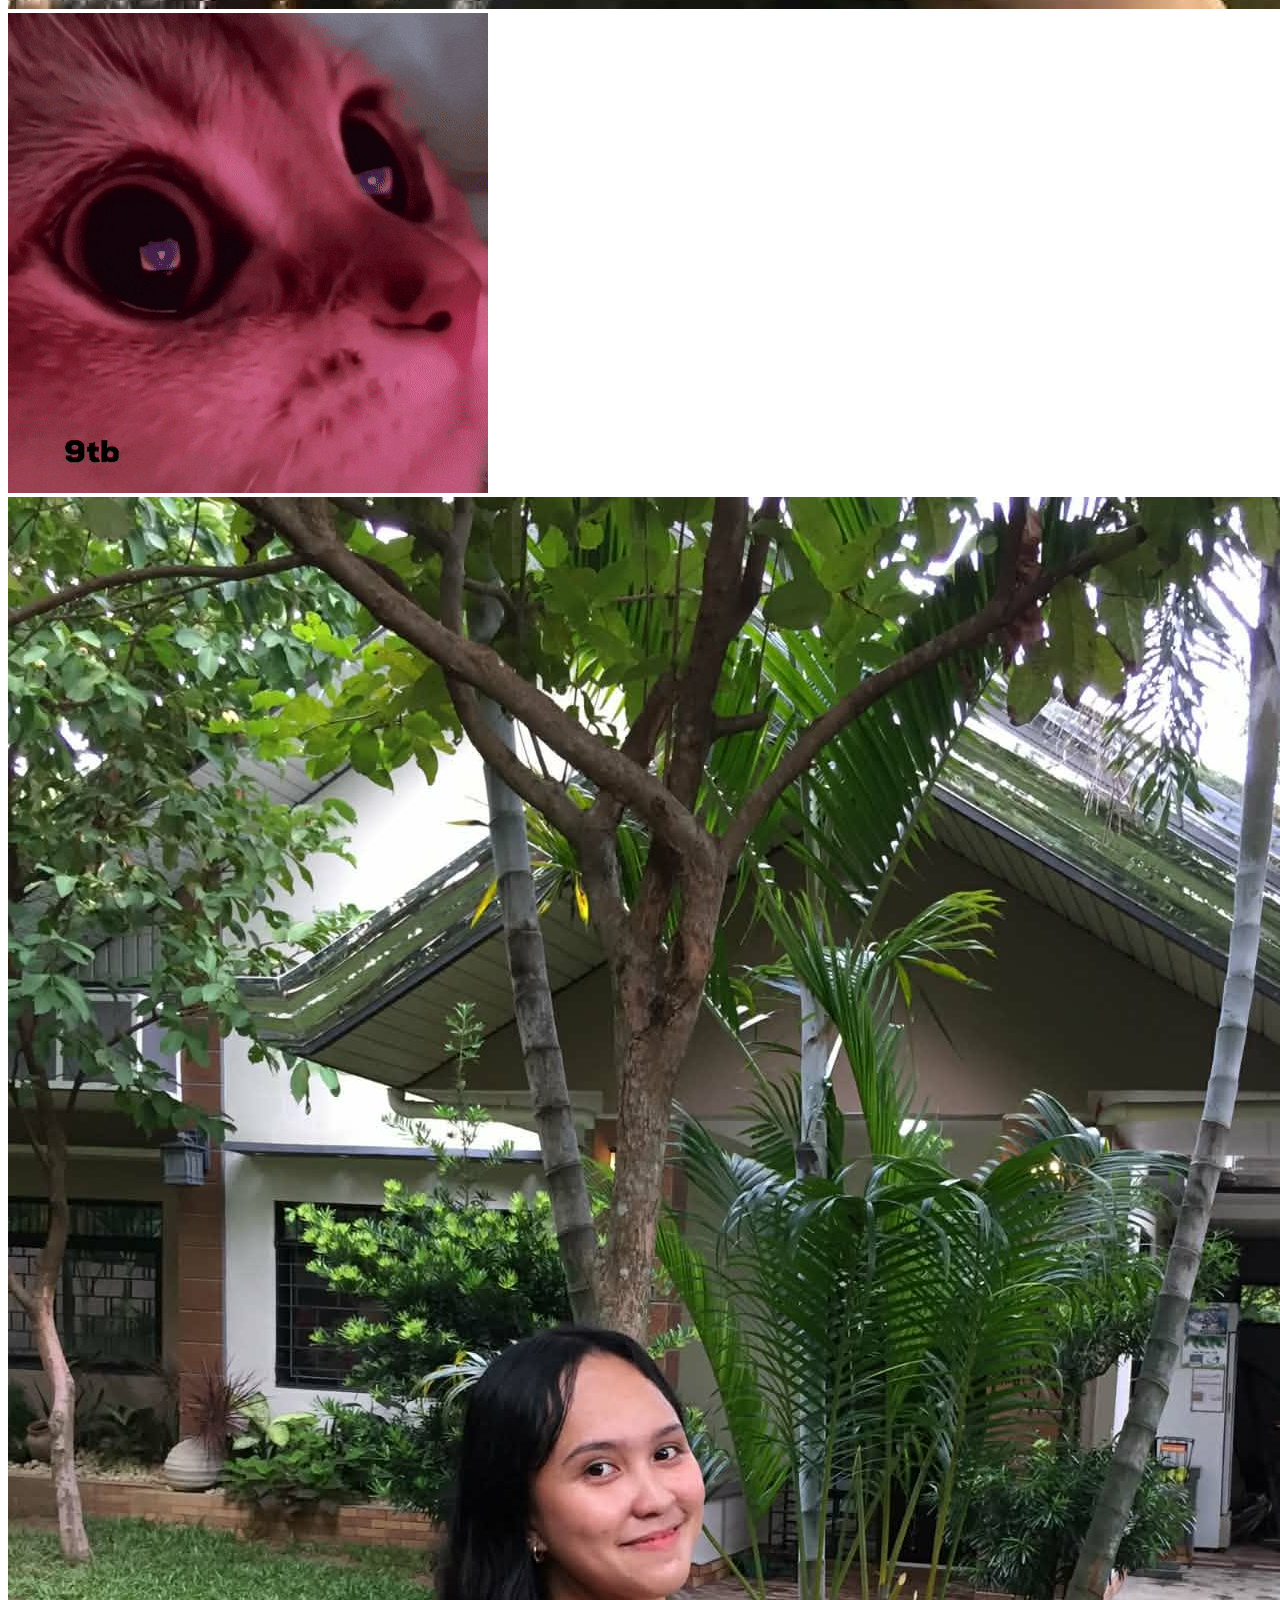
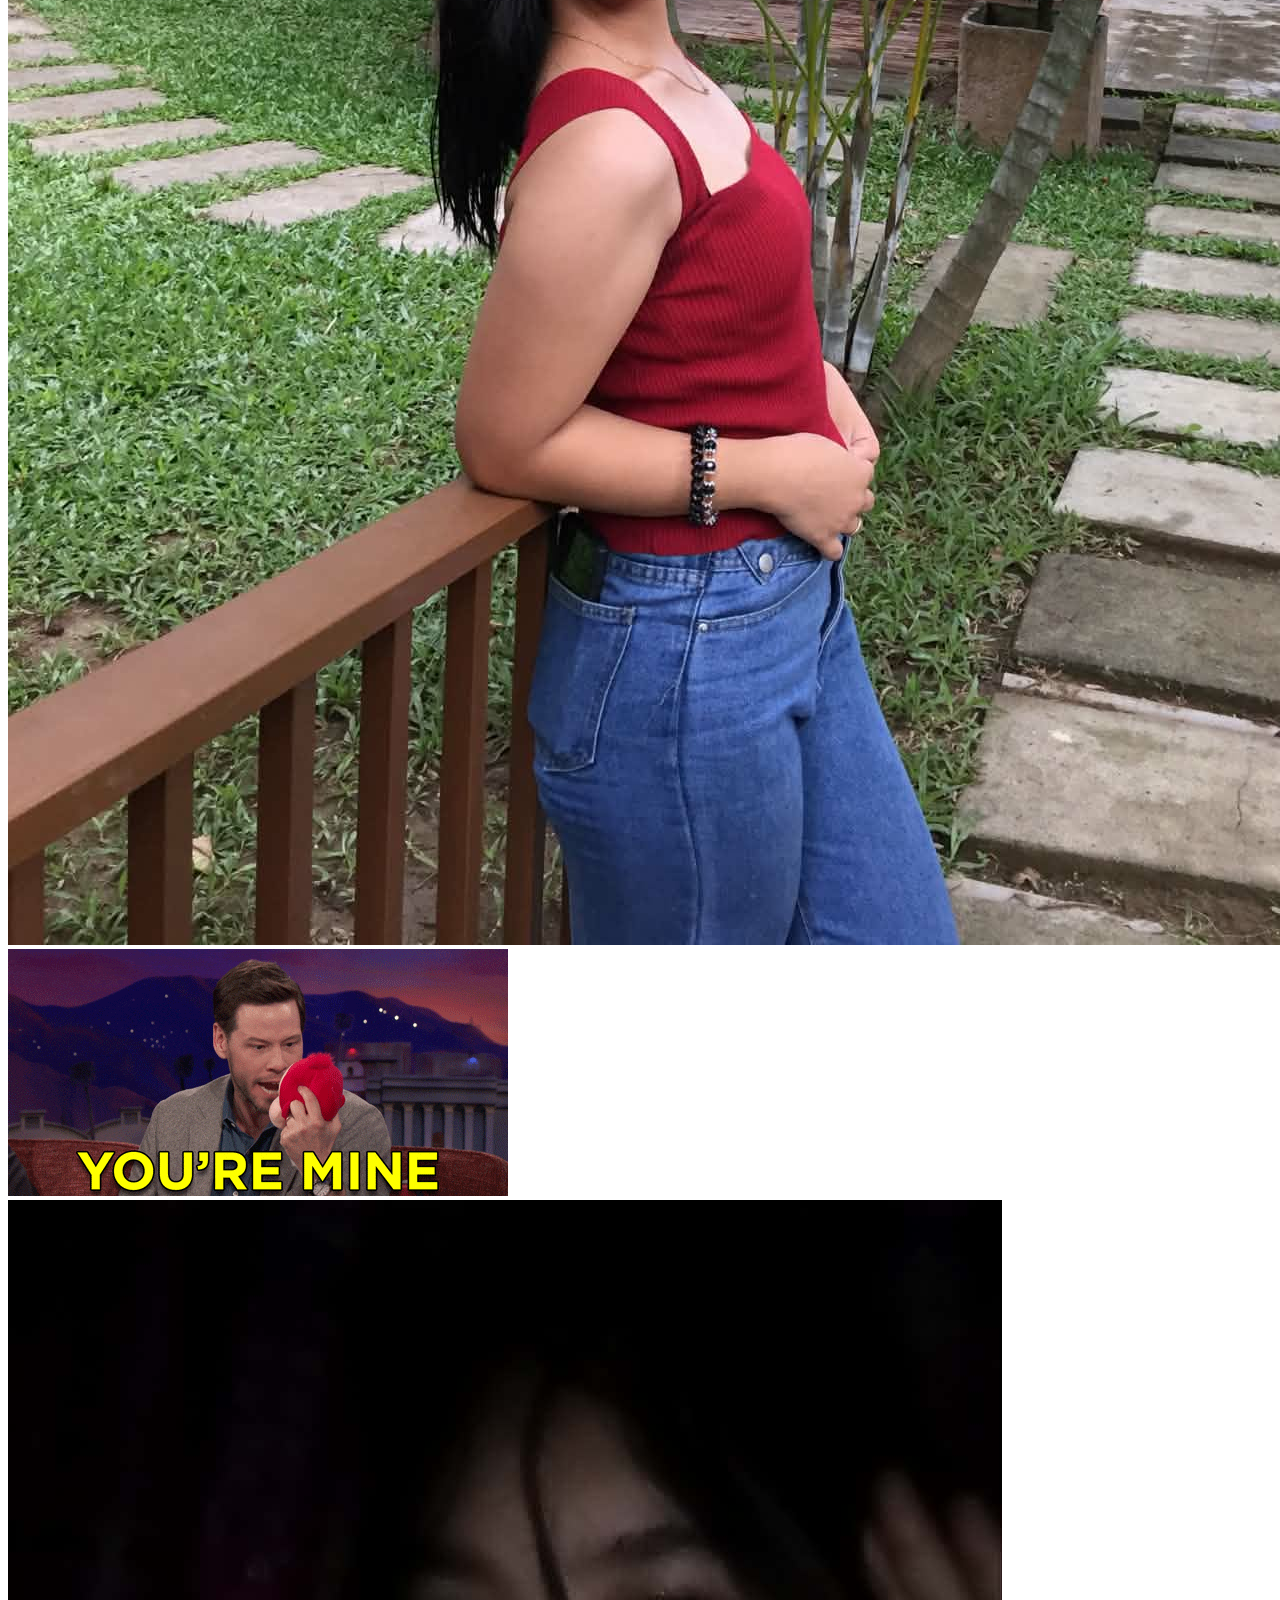
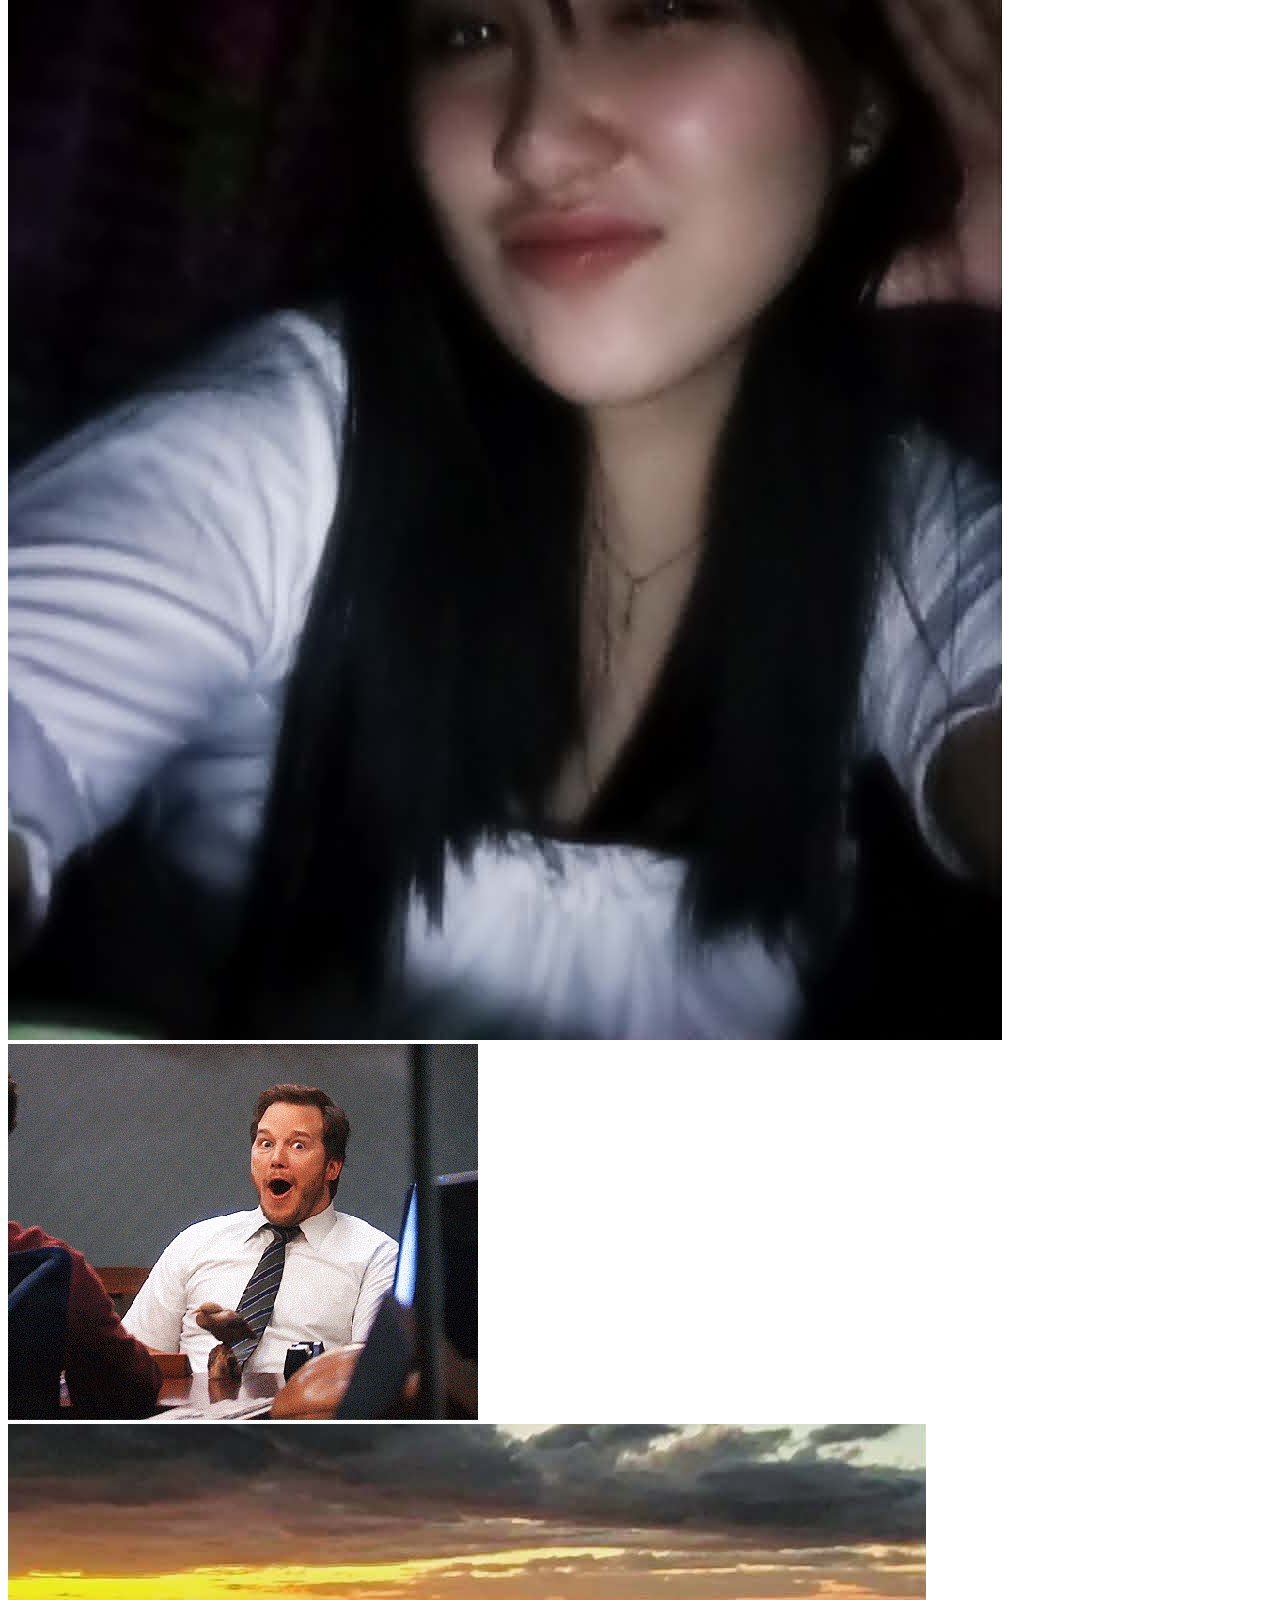
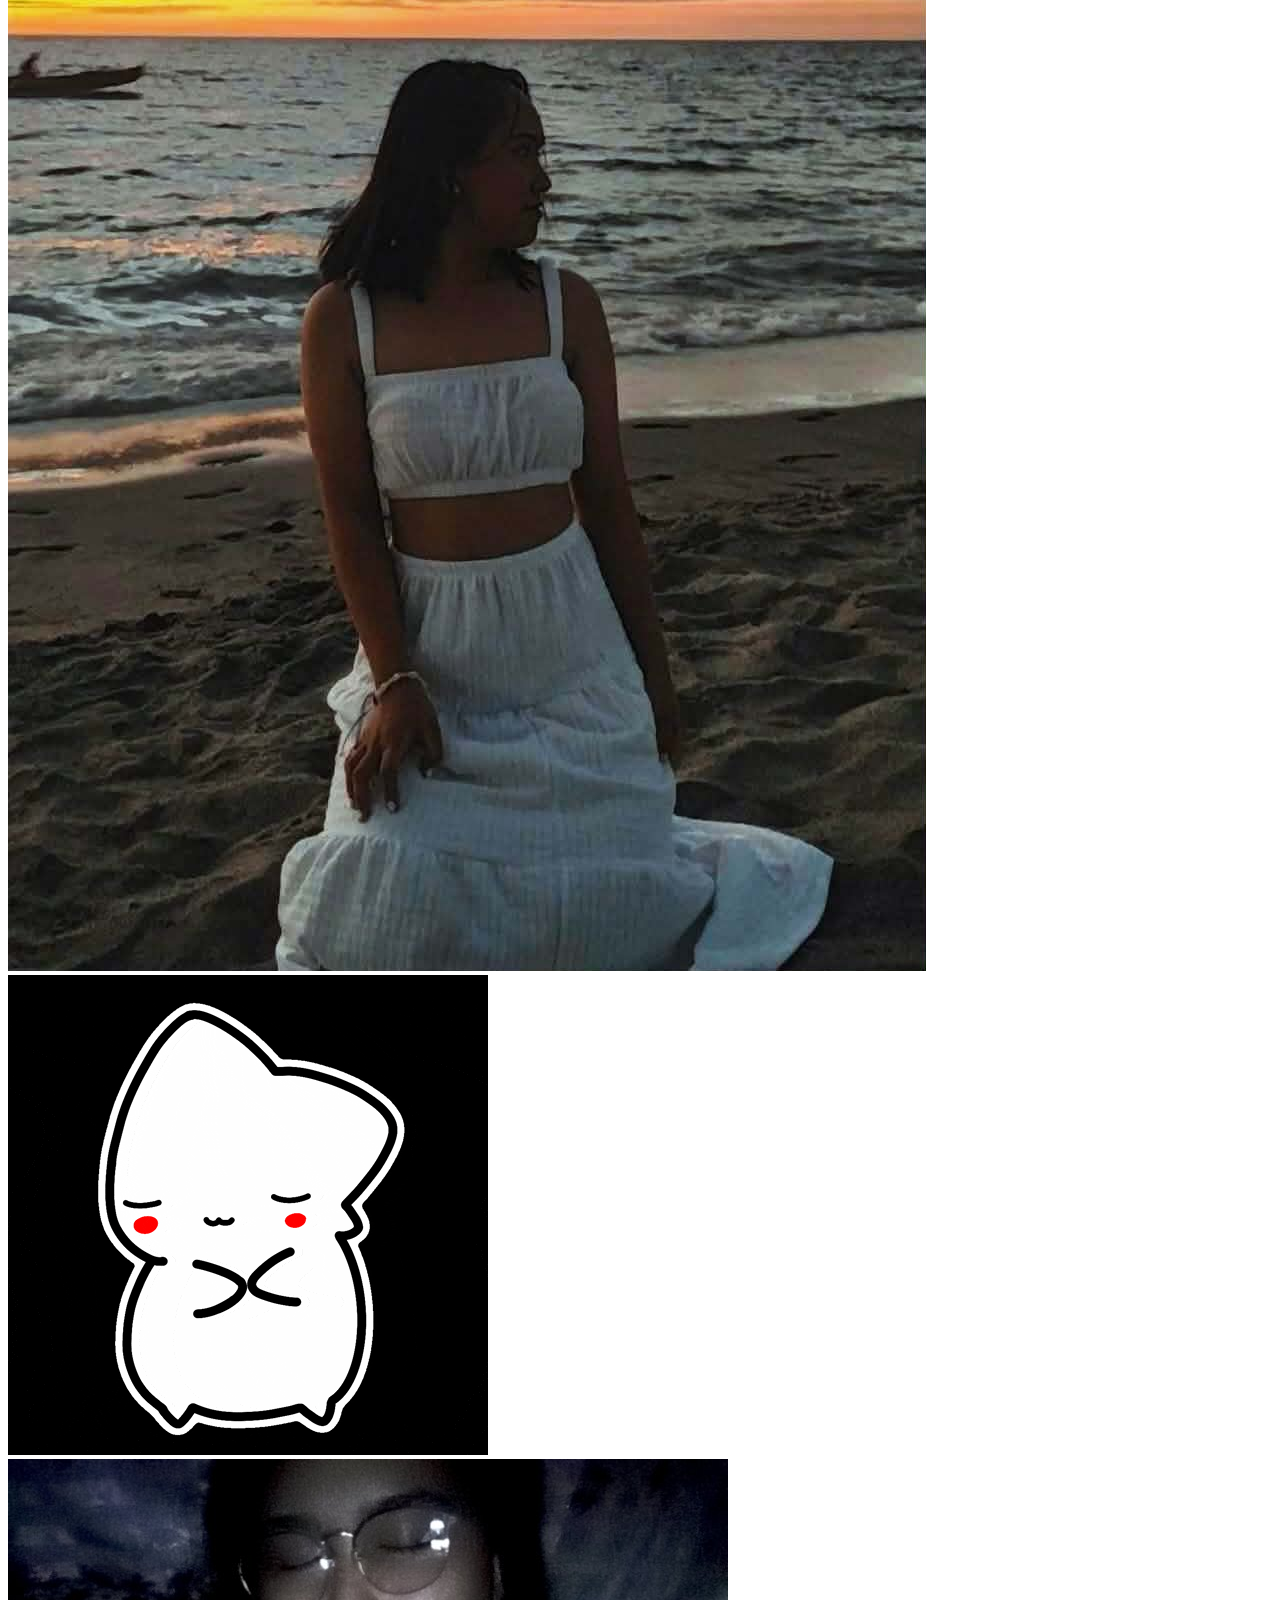
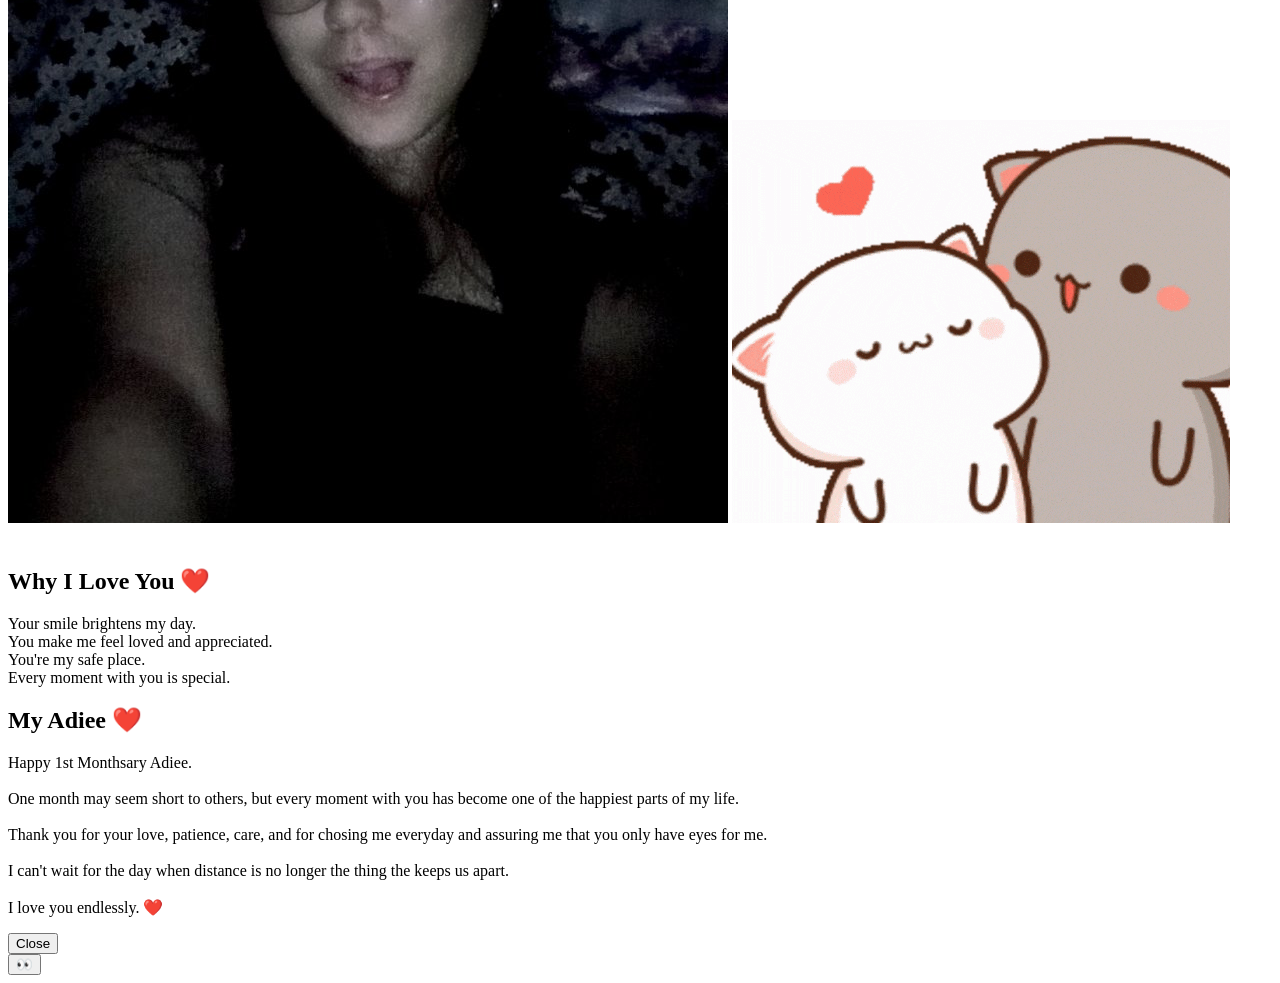
==== commit b68fcd39: "Rename Surprise.html to index.html" ====
--- a/index.html
+++ b/index.html
@@ -4,7 +4,7 @@
     <meta charset="UTF-8">
     <meta name="viewport" content="width=device-width, initial-scale=1.0">
     <title>Surprise for my Adiee ❤️</title>
-    <link rel="stylesheet" href="Style.css">
+    <link rel="stylesheet" href="style.css">
 </head>
 <body>
 
@@ -25,7 +25,7 @@
         <div id="countdown"></div>
 
         <p class="wait-text">
-            Open when the time is Right❤️
+            Every second brings us closer to our first monthsary ❤️
         </p>
 
     </div>
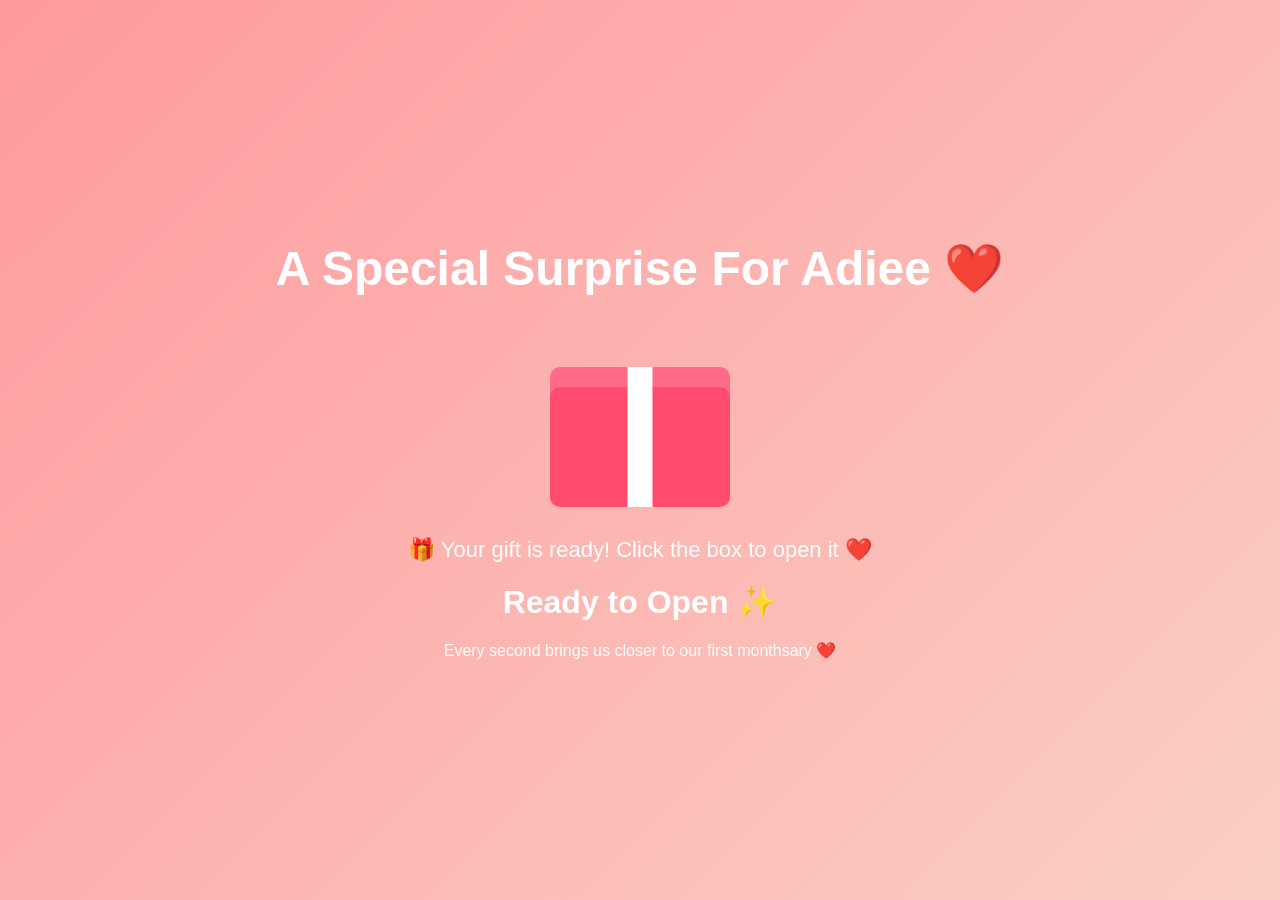
==== commit cd7ac248: "Update index.html" ====
--- a/index.html
+++ b/index.html
@@ -4,7 +4,7 @@
     <meta charset="UTF-8">
     <meta name="viewport" content="width=device-width, initial-scale=1.0">
     <title>Surprise for my Adiee ❤️</title>
-    <link rel="stylesheet" href="style.css">
+    <link rel="stylesheet" href="Style.css">
 </head>
 <body>
 
--- a/Style.css
+++ b/Style.css
@@ -0,0 +1,249 @@
+*{
+    margin:0;
+    padding:0;
+    box-sizing:border-box;
+    font-family:'Segoe UI',sans-serif;
+}
+
+body{
+    background:linear-gradient(135deg,#ff9a9e,#fad0c4);
+    min-height:100vh;
+    overflow-x:hidden;
+    text-align:center;
+    color:white;
+}
+
+/* LOCK SCREEN */
+
+#lockScreen{
+    min-height:100vh;
+    display:flex;
+    flex-direction:column;
+    justify-content:center;
+    align-items:center;
+    padding:20px;
+}
+
+#giftBox{
+    position:relative;
+    width:180px;
+    height:180px;
+    margin:30px auto;
+    cursor:pointer;
+}
+
+.box{
+    position:absolute;
+    bottom:0;
+    width:180px;
+    height:120px;
+    background:#ff4b6e;
+    border-radius:10px;
+}
+
+.box::before{
+    content:'';
+    position:absolute;
+    left:50%;
+    transform:translateX(-50%);
+    width:25px;
+    height:120px;
+    background:white;
+}
+
+.lid{
+    position:absolute;
+    top:40px;
+    width:180px;
+    height:40px;
+    background:#ff6b88;
+    border-radius:10px;
+    transform-origin:left center;
+    transition:1s;
+}
+
+.lid::before{
+    content:'';
+    position:absolute;
+    left:50%;
+    transform:translateX(-50%);
+    width:25px;
+    height:40px;
+    background:white;
+}
+
+.open .lid{
+    transform:rotate(-45deg) translateY(-30px);
+}
+
+#giftMessage{
+    font-size:22px;
+}
+
+#countdown{
+    font-size:2rem;
+    margin-top:20px;
+    font-weight:bold;
+}
+
+.wait-text{
+    margin-top:20px;
+}
+
+#mainContent{
+    display:none;
+}
+
+/* MAIN SITE */
+
+.container{
+    padding:50px 20px;
+}
+
+h1{
+    font-size:3rem;
+}
+
+.subtitle{
+    margin:20px 0;
+}
+
+.btn{
+    border:none;
+    border-radius:30px;
+    padding:15px 30px;
+    margin:10px;
+    cursor:pointer;
+    transition:.3s;
+}
+
+.btn:hover{
+    transform:scale(1.1);
+}
+
+.love-btn{
+    background:white;
+    color:#ff4b6e;
+}
+
+.gallery{
+    display:grid;
+    grid-template-columns:repeat(auto-fit,minmax(250px,1fr));
+    gap:15px;
+    margin-top:30px;
+    padding:20px;
+}
+
+.gallery img{
+    width:100%;
+    height:300px;
+    object-fit:cover;
+    border-radius:20px;
+    border:4px solid white;
+}
+
+.card-container{
+    display:flex;
+    flex-wrap:wrap;
+    justify-content:center;
+    gap:15px;
+    margin-top:30px;
+}
+
+.card{
+    width:250px;
+    background:white;
+    color:#333;
+    padding:20px;
+    border-radius:20px;
+}
+
+.popup{
+    position:fixed;
+    top:50%;
+    left:50%;
+    transform:translate(-50%,-50%);
+    background:white;
+    color:#333;
+    width:90%;
+    max-width:500px;
+    padding:30px;
+    border-radius:20px;
+    display:none;
+    z-index:1000;
+}
+
+.close{
+    background:#ff4b6e;
+    color:white;
+    border:none;
+    padding:10px 20px;
+    margin-top:20px;
+    border-radius:20px;
+}
+
+.overlay{
+    position:fixed;
+    width:100%;
+    height:100%;
+    background:rgba(0,0,0,.6);
+    top:0;
+    left:0;
+    display:none;
+}
+
+.secret{
+    position:fixed;
+    bottom:10px;
+    right:10px;
+    opacity:.2;
+}
+
+.secret:hover{
+    opacity:1;
+}
+
+.heart{
+    position:fixed;
+    animation:float 5s linear forwards;
+}
+
+@keyframes float{
+    from{
+        transform:translateY(0);
+        opacity:1;
+    }
+    to{
+        transform:translateY(-800px);
+        opacity:0;
+    }
+}.photo-card{
+    position:relative;
+    overflow:hidden;
+    border-radius:20px;
+}
+
+.memory-photo{
+    width:100%;
+    height:300px;
+    object-fit:cover;
+    cursor:pointer;
+}
+
+.gif-overlay{
+    position:absolute;
+    top:0;
+    left:0;
+    width:100%;
+    height:100%;
+    object-fit:cover;
+
+    opacity:0;
+    pointer-events:none;
+
+    transition:.5s;
+}
+
+.gif-overlay.show{
+    opacity:1;
+}
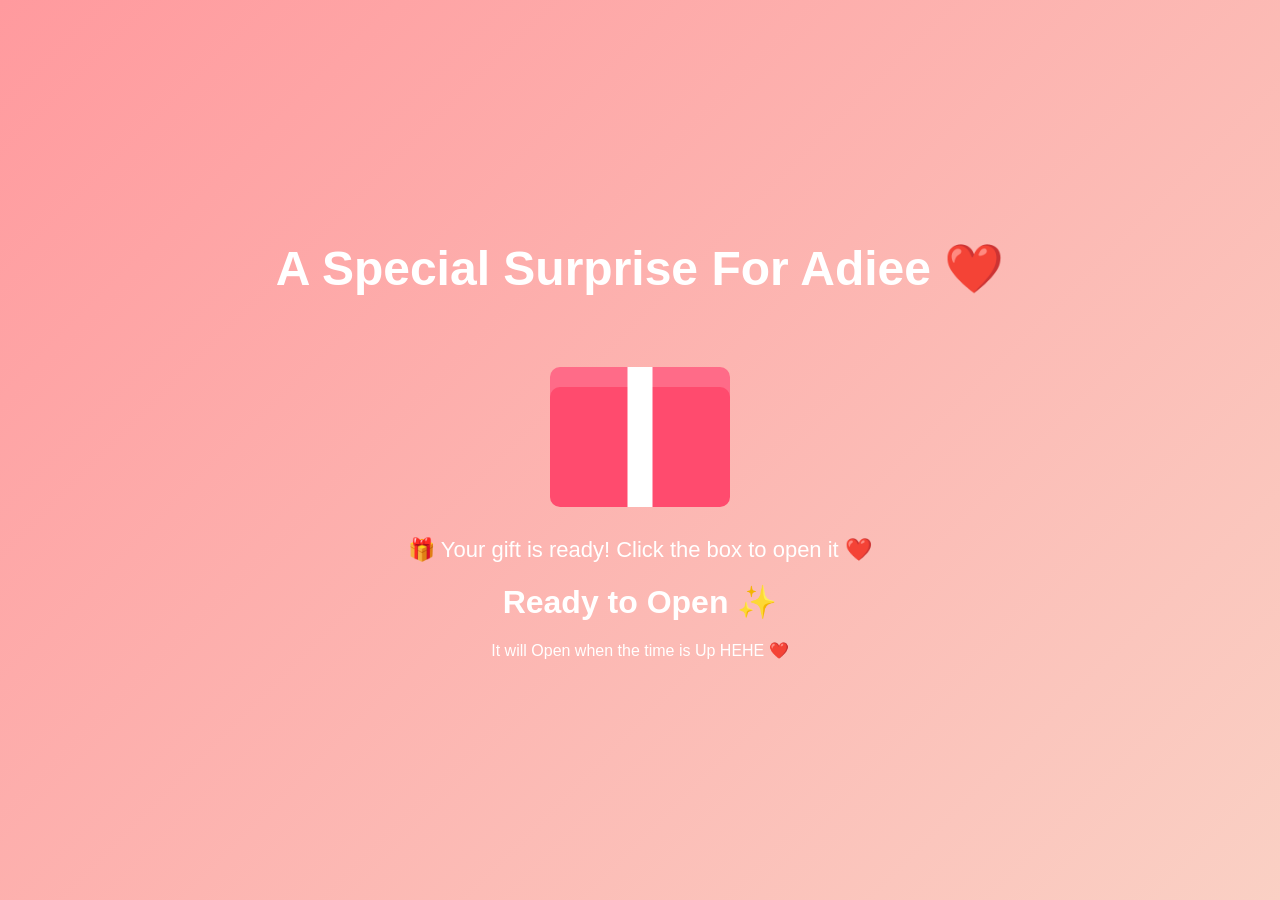
==== commit 459037a4: "Update index.html" ====
--- a/index.html
+++ b/index.html
@@ -25,7 +25,7 @@
         <div id="countdown"></div>
 
         <p class="wait-text">
-            Every second brings us closer to our first monthsary ❤️
+            It will Open when the time is Up HEHE ❤️
         </p>
 
     </div>
